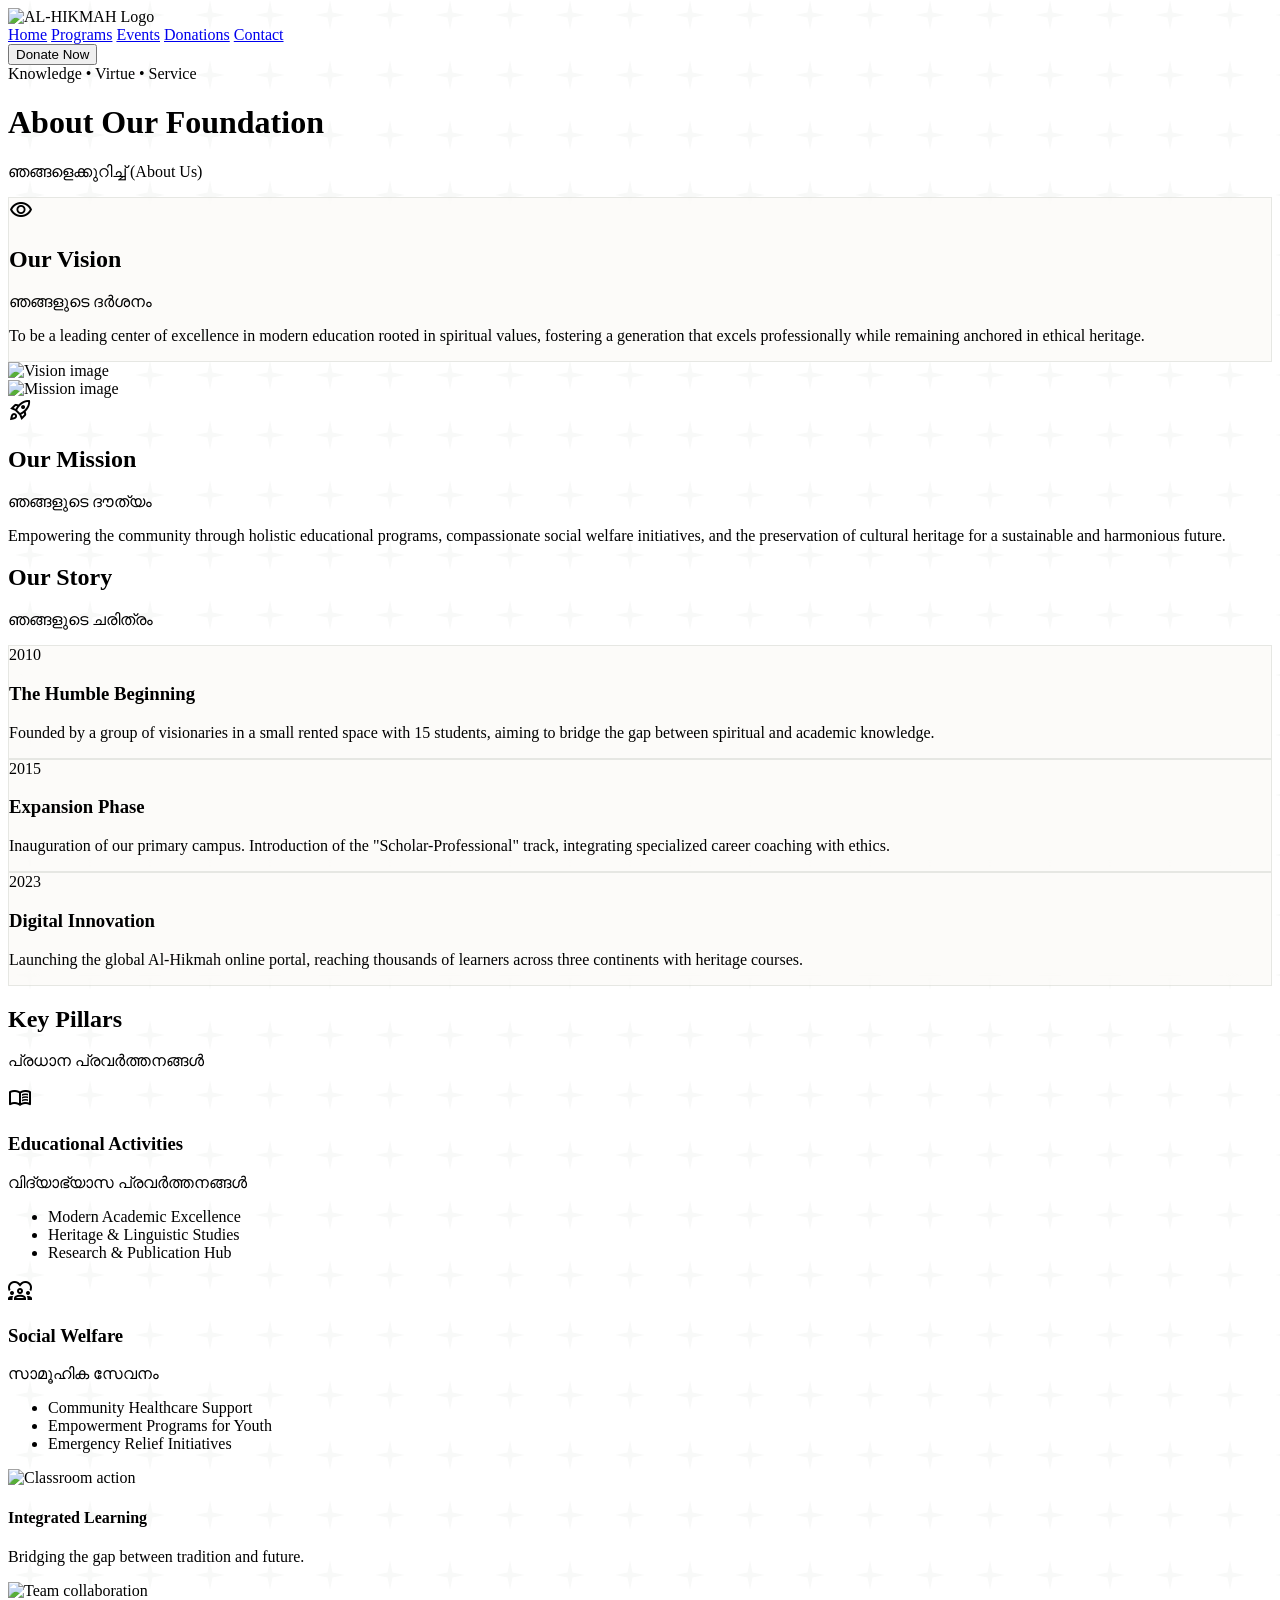
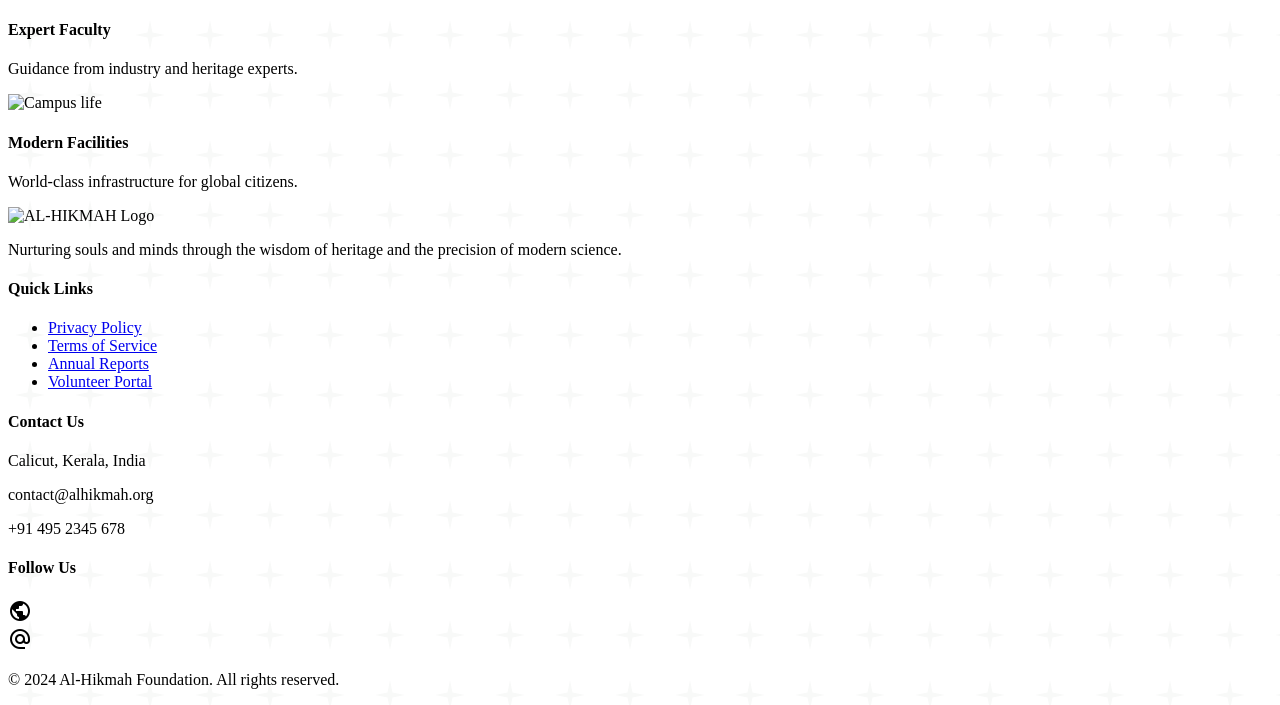
==== about.html @ e67e5463 "initial commit" ====
<!DOCTYPE html>

<html class="light" lang="en"><head>
<meta charset="utf-8"/>
<meta content="width=device-width, initial-scale=1.0" name="viewport"/>
<title>About Us | AL-HIKMAH Foundation</title>
<script src="https://cdn.tailwindcss.com?plugins=forms,container-queries"></script>
<link href="https://fonts.googleapis.com/css2?family=Manrope:wght@400;600;700;800&amp;display=swap" rel="stylesheet"/>
<link href="https://fonts.googleapis.com/css2?family=Material+Symbols+Outlined:wght,FILL@100..700,0..1&amp;display=swap" rel="stylesheet"/>
<style>
        .material-symbols-outlined {
            font-variation-settings: 'FILL' 0, 'wght' 400, 'GRAD' 0, 'opsz' 24;
        }
        .glass-card {
            background: rgba(251, 249, 247, 0.7);
            backdrop-filter: blur(20px);
            border: 0.5px solid rgba(39, 59, 47, 0.1);
        }
        .pattern-bg {
            background-image: url("data:image/svg+xml,%3Csvg width='60' height='60' viewBox='0 0 60 60' xmlns='http://www.w3.org/2000/svg'%3E%3Cpath d='M30 0l2.5 12.5L45 15l-12.5 2.5L30 30l-2.5-12.5L15 15l12.5-2.5z' fill='%23273b2f' fill-opacity='0.03' fill-rule='evenodd'/%3E%3C/svg%3E");
        }
        .timeline-line {
            background: linear-gradient(to bottom, transparent, #273b2f 15%, #273b2f 85%, transparent);
        }
    </style>
<script id="tailwind-config">
        tailwind.config = {
            darkMode: "class",
            theme: {
                extend: {
                    "colors": {
                        "secondary-fixed-dim": "#e9c176",
                        "error": "#ba1a1a",
                        "inverse-surface": "#30312f",
                        "background": "#fbf9f7",
                        "on-primary": "#ffffff",
                        "on-primary-container": "#adc4b4",
                        "on-secondary-fixed-variant": "#5d4201",
                        "outline-variant": "#c2c8c2",
                        "on-surface": "#1b1c1b",
                        "surface-variant": "#e3e2e0",
                        "surface-bright": "#fbf9f7",
                        "tertiary": "#4b3031",
                        "surface-container-highest": "#e3e2e0",
                        "tertiary-fixed-dim": "#e5bdbd",
                        "surface-container-high": "#e9e8e5",
                        "inverse-primary": "#b5ccbb",
                        "on-secondary-fixed": "#261900",
                        "primary-fixed": "#d0e8d7",
                        "on-surface-variant": "#424844",
                        "surface-tint": "#4e6356",
                        "inverse-on-surface": "#f2f0ee",
                        "surface-container-lowest": "#ffffff",
                        "primary-container": "#3d5245",
                        "surface": "#fbf9f7",
                        "on-tertiary-fixed": "#2c1516",
                        "on-secondary": "#ffffff",
                        "on-error-container": "#93000a",
                        "surface-dim": "#dbdad7",
                        "on-tertiary": "#ffffff",
                        "on-tertiary-container": "#deb5b6",
                        "primary-fixed-dim": "#b5ccbb",
                        "on-background": "#1b1c1b",
                        "on-secondary-container": "#785a1a",
                        "on-error": "#ffffff",
                        "surface-container": "#efeeeb",
                        "secondary": "#775a19",
                        "error-container": "#ffdad6",
                        "primary": "#273b2f",
                        "on-primary-fixed": "#0b1f15",
                        "tertiary-container": "#644647",
                        "secondary-container": "#fed488",
                        "secondary-fixed": "#ffdea5",
                        "tertiary-fixed": "#ffdada",
                        "surface-container-low": "#f5f3f1",
                        "on-primary-fixed-variant": "#374b3f",
                        "outline": "#737873",
                        "on-tertiary-fixed-variant": "#5c3f40"
                    },
                    "borderRadius": {
                        "DEFAULT": "0.25rem",
                        "lg": "0.5rem",
                        "xl": "0.75rem",
                        "full": "9999px"
                    },
                    "spacing": {
                        "gutter": "24px",
                        "section-padding": "80px",
                        "unit": "8px",
                        "margin-mobile": "20px",
                        "container-max": "1280px"
                    },
                    "fontFamily": {
                        "body-lg": ["Manrope"],
                        "body-md": ["Manrope"],
                        "headline-lg": ["Manrope"],
                        "headline-md": ["Manrope"],
                        "display-lg": ["Manrope"],
                        "label-md": ["Manrope"],
                        "display-lg-mobile": ["Manrope"]
                    },
                    "fontSize": {
                        "body-lg": ["18px", {"lineHeight": "1.6", "fontWeight": "400"}],
                        "body-md": ["16px", {"lineHeight": "1.6", "fontWeight": "400"}],
                        "headline-lg": ["32px", {"lineHeight": "1.3", "fontWeight": "700"}],
                        "headline-md": ["24px", {"lineHeight": "1.4", "fontWeight": "700"}],
                        "display-lg": ["48px", {"lineHeight": "1.1", "letterSpacing": "-0.02em", "fontWeight": "800"}],
                        "label-md": ["14px", {"lineHeight": "1.2", "letterSpacing": "0.05em", "fontWeight": "600"}],
                        "display-lg-mobile": ["36px", {"lineHeight": "1.2", "fontWeight": "800"}]
                    }
                }
            }
        }
    </script>
</head>
<body class="bg-background text-on-surface font-body-md pattern-bg selection:bg-secondary-fixed-dim selection:text-on-secondary-fixed">
<!-- TopNavBar -->
<nav class="fixed top-0 w-full z-50 bg-surface/70 backdrop-blur-xl border-b border-white/10 shadow-sm transition-all duration-300 ease-in-out">
<div class="flex justify-between items-center px-gutter py-4 max-w-container-max mx-auto">
<img alt="AL-HIKMAH Logo" class="h-12 w-auto object-contain" src="https://lh3.googleusercontent.com/aida-public/[base64]"/>
<div class="hidden md:flex items-center gap-8">
<a class="font-body-md text-body-md text-on-surface hover:text-secondary-fixed-dim transition-colors duration-300" href="#">Home</a>
<a class="font-body-md text-body-md text-secondary-fixed-dim font-bold border-b-2 border-secondary-fixed-dim pb-1" href="#">Programs</a>
<a class="font-body-md text-body-md text-on-surface hover:text-secondary-fixed-dim transition-colors duration-300" href="#">Events</a>
<a class="font-body-md text-body-md text-on-surface hover:text-secondary-fixed-dim transition-colors duration-300" href="#">Donations</a>
<a class="font-body-md text-body-md text-on-surface hover:text-secondary-fixed-dim transition-colors duration-300" href="#">Contact</a>
</div>
<button class="bg-primary text-on-primary px-6 py-2 rounded-full font-label-md text-label-md hover:bg-primary-container transition-all">Donate Now</button>
</div>
</nav>
<!-- Hero Section -->
<header class="pt-32 pb-16 px-gutter max-w-container-max mx-auto text-center">
<span class="inline-block px-4 py-1 rounded-full bg-secondary-container text-on-secondary-container font-label-md text-label-md mb-4 uppercase tracking-widest">Knowledge • Virtue • Service</span>
<h1 class="font-display-lg text-display-lg md:text-display-lg text-primary mb-2">About Our Foundation</h1>
<p class="font-headline-md text-headline-md text-secondary font-medium opacity-80">ഞങ്ങളെക്കുറിച്ച് (About Us)</p>
</header>
<!-- Mission & Vision Bento Grid -->
<section class="py-12 px-gutter max-w-container-max mx-auto">
<div class="grid grid-cols-1 md:grid-cols-12 gap-8">
<div class="md:col-span-7 glass-card rounded-xl p-10 flex flex-col justify-center relative overflow-hidden group transition-all duration-1000 opacity-100 translate-y-0">
<div class="absolute -top-10 -right-10 w-40 h-40 bg-secondary-fixed-dim/20 rounded-full blur-3xl group-hover:bg-secondary-fixed-dim/30 transition-colors"></div>
<div class="relative z-10">
<span class="material-symbols-outlined text-primary text-5xl mb-6">visibility</span>
<h2 class="font-headline-lg text-headline-lg text-primary mb-2">Our Vision</h2>
<p class="font-headline-md text-headline-md text-secondary mb-6 font-medium opacity-70">ഞങ്ങളുടെ ദർശനം</p>
<p class="font-body-lg text-body-lg text-on-surface-variant max-w-xl">To be a leading center of excellence in modern education rooted in spiritual values, fostering a generation that excels professionally while remaining anchored in ethical heritage.</p>
</div>
</div>
<div class="md:col-span-5 relative h-80 md:h-auto rounded-xl overflow-hidden shadow-xl">
<img alt="Vision image" class="w-full h-full object-cover transition-transform duration-700 hover:scale-105 transition-all duration-1000 opacity-100 translate-y-0" data-alt="A serene landscape featuring a modern architectural building with traditional Islamic design elements like arches and geometric windows. The scene is bathed in golden hour sunlight, creating long soft shadows and a warm glow. The atmosphere is peaceful and scholarly, reflecting a high-end educational institution's campus. Soft green vegetation frames the view, maintaining an organic and heritage-rich aesthetic." src="https://lh3.googleusercontent.com/aida-public/[base64]"/>
</div>
<div class="md:col-span-5 relative h-80 md:h-auto rounded-xl overflow-hidden shadow-xl order-last md:order-none">
<img alt="Mission image" class="w-full h-full object-cover transition-transform duration-700 hover:scale-105 transition-all duration-1000 opacity-100 translate-y-0" data-alt="An overhead shot of a modern, bright classroom where diverse students are collaborating around a circular table. The room is filled with natural light, highlighting soft beige walls and sleek wooden furniture. The atmosphere is professional yet warm and accessible. The visual style is crisp and high-key, emphasizing a clean, contemporary learning environment focused on collective progress." src="https://lh3.googleusercontent.com/aida-public/[base64]"/>
</div>
<div class="md:col-span-7 bg-primary rounded-xl p-10 flex flex-col justify-center relative overflow-hidden text-on-primary">
<div class="absolute -bottom-10 -left-10 w-40 h-40 bg-white/5 rounded-full blur-3xl"></div>
<div class="relative z-10">
<span class="material-symbols-outlined text-secondary-fixed-dim text-5xl mb-6">rocket_launch</span>
<h2 class="font-headline-lg text-headline-lg mb-2">Our Mission</h2>
<p class="font-headline-md text-headline-md text-primary-fixed mb-6 font-medium opacity-80">ഞങ്ങളുടെ ദൗത്യം</p>
<p class="font-body-lg text-body-lg text-primary-fixed max-w-xl">Empowering the community through holistic educational programs, compassionate social welfare initiatives, and the preservation of cultural heritage for a sustainable and harmonious future.</p>
</div>
</div>
</div>
</section>
<!-- Our Story Timeline -->
<section class="py-section-padding px-gutter max-w-container-max mx-auto">
<div class="text-center mb-16">
<h2 class="font-headline-lg text-headline-lg text-primary">Our Story</h2>
<p class="font-headline-md text-headline-md text-secondary font-medium opacity-70">ഞങ്ങളുടെ ചരിത്രം</p>
</div>
<div class="relative">
<!-- Vertical Line -->
<div class="hidden md:block absolute left-1/2 transform -translate-x-1/2 h-full w-0.5 timeline-line"></div>
<!-- Timeline Item 1 -->
<div class="relative mb-16 md:mb-24 flex flex-col md:flex-row items-center justify-between">
<div class="md:w-5/12 text-center md:text-right mb-8 md:mb-0">
<div class="glass-card p-8 rounded-xl shadow-sm hover:shadow-md transition-all duration-1000 opacity-100 translate-y-0">
<span class="font-display-lg text-display-lg text-secondary-fixed-dim block mb-2">2010</span>
<h3 class="font-headline-md text-headline-md text-primary mb-2">The Humble Beginning</h3>
<p class="font-body-md text-body-md text-on-surface-variant">Founded by a group of visionaries in a small rented space with 15 students, aiming to bridge the gap between spiritual and academic knowledge.</p>
</div>
</div>
<div class="hidden md:flex absolute left-1/2 transform -translate-x-1/2 w-4 h-4 rounded-full bg-primary ring-4 ring-background z-10"></div>
<div class="md:w-5/12"></div>
</div>
<!-- Timeline Item 2 -->
<div class="relative mb-16 md:mb-24 flex flex-col md:flex-row items-center justify-between">
<div class="md:w-5/12 order-last md:order-none"></div>
<div class="hidden md:flex absolute left-1/2 transform -translate-x-1/2 w-4 h-4 rounded-full bg-primary ring-4 ring-background z-10"></div>
<div class="md:w-5/12 text-center md:text-left mb-8 md:mb-0">
<div class="glass-card p-8 rounded-xl shadow-sm hover:shadow-md transition-all duration-1000 opacity-100 translate-y-0">
<span class="font-display-lg text-display-lg text-secondary-fixed-dim block mb-2">2015</span>
<h3 class="font-headline-md text-headline-md text-primary mb-2">Expansion Phase</h3>
<p class="font-body-md text-body-md text-on-surface-variant">Inauguration of our primary campus. Introduction of the "Scholar-Professional" track, integrating specialized career coaching with ethics.</p>
</div>
</div>
</div>
<!-- Timeline Item 3 -->
<div class="relative flex flex-col md:flex-row items-center justify-between">
<div class="md:w-5/12 text-center md:text-right mb-8 md:mb-0">
<div class="glass-card p-8 rounded-xl shadow-sm hover:shadow-md transition-all duration-1000 opacity-100 translate-y-0">
<span class="font-display-lg text-display-lg text-secondary-fixed-dim block mb-2">2023</span>
<h3 class="font-headline-md text-headline-md text-primary mb-2">Digital Innovation</h3>
<p class="font-body-md text-body-md text-on-surface-variant">Launching the global Al-Hikmah online portal, reaching thousands of learners across three continents with heritage courses.</p>
</div>
</div>
<div class="hidden md:flex absolute left-1/2 transform -translate-x-1/2 w-4 h-4 rounded-full bg-primary ring-4 ring-background z-10"></div>
<div class="md:w-5/12"></div>
</div>
</div>
</section>
<!-- Key Pillars Section -->
<section class="py-section-padding bg-primary-container/10">
<div class="max-w-container-max mx-auto px-gutter">
<div class="text-center mb-16">
<h2 class="font-headline-lg text-headline-lg text-primary">Key Pillars</h2>
<p class="font-headline-md text-headline-md text-secondary font-medium opacity-70">പ്രധാന പ്രവർത്തനങ്ങൾ</p>
</div>
<div class="grid grid-cols-1 md:grid-cols-2 gap-8">
<!-- Educational Activities -->
<div class="bg-white p-10 rounded-2xl border-t-4 border-secondary-fixed-dim shadow-lg hover:-translate-y-1 transition-all duration-300">
<div class="flex items-start gap-6">
<div class="bg-primary-fixed-dim p-4 rounded-xl">
<span class="material-symbols-outlined text-primary text-4xl">menu_book</span>
</div>
<div>
<h3 class="font-headline-md text-headline-md text-primary mb-2">Educational Activities</h3>
<p class="font-headline-md text-headline-md text-secondary mb-4 font-medium opacity-70">വിദ്യാഭ്യാസ പ്രവർത്തനങ്ങൾ</p>
<ul class="space-y-3">
<li class="flex items-center gap-3 font-body-md text-on-surface-variant">
<span class="w-2 h-2 bg-secondary-fixed-dim rounded-full"></span> Modern Academic Excellence
                                </li>
<li class="flex items-center gap-3 font-body-md text-on-surface-variant">
<span class="w-2 h-2 bg-secondary-fixed-dim rounded-full"></span> Heritage &amp; Linguistic Studies
                                </li>
<li class="flex items-center gap-3 font-body-md text-on-surface-variant">
<span class="w-2 h-2 bg-secondary-fixed-dim rounded-full"></span> Research &amp; Publication Hub
                                </li>
</ul>
</div>
</div>
</div>
<!-- Social Welfare -->
<div class="bg-white p-10 rounded-2xl border-t-4 border-secondary shadow-lg hover:-translate-y-1 transition-all duration-300">
<div class="flex items-start gap-6">
<div class="bg-secondary-fixed p-4 rounded-xl">
<span class="material-symbols-outlined text-secondary text-4xl">diversity_1</span>
</div>
<div>
<h3 class="font-headline-md text-headline-md text-primary mb-2">Social Welfare</h3>
<p class="font-headline-md text-headline-md text-secondary mb-4 font-medium opacity-70">സാമൂഹിക സേവനം</p>
<ul class="space-y-3">
<li class="flex items-center gap-3 font-body-md text-on-surface-variant">
<span class="w-2 h-2 bg-secondary rounded-full"></span> Community Healthcare Support
                                </li>
<li class="flex items-center gap-3 font-body-md text-on-surface-variant">
<span class="w-2 h-2 bg-secondary rounded-full"></span> Empowerment Programs for Youth
                                </li>
<li class="flex items-center gap-3 font-body-md text-on-surface-variant">
<span class="w-2 h-2 bg-secondary rounded-full"></span> Emergency Relief Initiatives
                                </li>
</ul>
</div>
</div>
</div>
</div>
</div>
</section>
<!-- Professional Team/Classroom Showcase -->
<section class="py-section-padding px-gutter max-w-container-max mx-auto">
<div class="flex flex-col md:flex-row gap-8 items-stretch h-[600px]">
<div class="flex-1 rounded-2xl overflow-hidden relative group">
<img alt="Classroom action" class="w-full h-full object-cover transition-transform duration-700 group-hover:scale-110 transition-all duration-1000 opacity-100 translate-y-0" data-alt="A focused high-angle photo of professional educators and students in a collaborative meeting. The lighting is bright and airy, with a soft cream-colored background. The atmosphere is one of mutual respect and high-level academic discourse. The colors used in the scene are muted greens and warm beiges, aligning with the heritage brand identity." src="https://lh3.googleusercontent.com/aida-public/[base64]"/>
<div class="absolute inset-0 bg-gradient-to-t from-primary/80 to-transparent flex items-end p-8">
<div class="text-on-primary">
<h4 class="font-headline-md text-headline-md">Integrated Learning</h4>
<p class="font-body-md opacity-80">Bridging the gap between tradition and future.</p>
</div>
</div>
</div>
<div class="flex-1 flex flex-col gap-8">
<div class="flex-1 rounded-2xl overflow-hidden relative group">
<img alt="Team collaboration" class="w-full h-full object-cover transition-transform duration-700 group-hover:scale-110 transition-all duration-1000 opacity-100 translate-y-0" data-alt="A group of smiling, professional men and women from diverse backgrounds standing in a well-lit, modern lobby with subtle Islamic geometric patterns in the background. The lighting is warm and welcoming, capturing a sense of prestigious community leadership. The primary palette includes deep earthy greens and soft whites, reflecting a heritage NGO visual style." src="https://lh3.googleusercontent.com/aida-public/[base64]"/>
<div class="absolute inset-0 bg-gradient-to-t from-primary/80 to-transparent flex items-end p-6">
<div class="text-on-primary">
<h4 class="font-headline-md text-headline-md">Expert Faculty</h4>
<p class="font-body-md opacity-80">Guidance from industry and heritage experts.</p>
</div>
</div>
</div>
<div class="flex-1 rounded-2xl overflow-hidden relative group">
<img alt="Campus life" class="w-full h-full object-cover transition-transform duration-700 group-hover:scale-110 transition-all duration-1000 opacity-100 translate-y-0" data-alt="A wide-angle shot of a bright, modern library with high ceilings and bookshelves that reach the top. Students are sitting at minimalist wooden desks, studying intently. The lighting is a blend of natural skylight and soft interior glow, creating a serene and premium educational atmosphere. The aesthetic is clean and breathable, honoring the institution's heritage mission." src="https://lh3.googleusercontent.com/aida-public/[base64]"/>
<div class="absolute inset-0 bg-gradient-to-t from-primary/80 to-transparent flex items-end p-6">
<div class="text-on-primary">
<h4 class="font-headline-md text-headline-md">Modern Facilities</h4>
<p class="font-body-md opacity-80">World-class infrastructure for global citizens.</p>
</div>
</div>
</div>
</div>
</div>
</section>
<!-- Footer -->
<footer class="w-full bg-primary text-on-primary font-body-md text-body-md mt-12 bg-opacity-5 relative">
<div class="grid grid-cols-1 md:grid-cols-4 gap-gutter px-gutter py-section-padding max-w-container-max mx-auto relative z-10">
<div>
<img alt="AL-HIKMAH Logo" class="h-16 w-auto object-contain mb-4 brightness-0 invert" src="https://lh3.googleusercontent.com/aida-public/[base64]"/>
<p class="text-on-primary/70 mb-4">Nurturing souls and minds through the wisdom of heritage and the precision of modern science.</p>
</div>
<div>
<h4 class="font-headline-md text-headline-md text-secondary-fixed mb-6">Quick Links</h4>
<ul class="space-y-4">
<li class=""><a class="text-on-primary/80 hover:text-secondary-fixed transition-colors" href="#">Privacy Policy</a></li>
<li class=""><a class="text-on-primary/80 hover:text-secondary-fixed transition-colors" href="#">Terms of Service</a></li>
<li class=""><a class="text-on-primary/80 hover:text-secondary-fixed transition-colors" href="#">Annual Reports</a></li>
<li class=""><a class="text-on-primary/80 hover:text-secondary-fixed transition-colors" href="#">Volunteer Portal</a></li>
</ul>
</div>
<div>
<h4 class="font-headline-md text-headline-md text-secondary-fixed mb-6">Contact Us</h4>
<p class="text-on-primary/80 mb-2">Calicut, Kerala, India</p>
<p class="text-on-primary/80 mb-2">contact@alhikmah.org</p>
<p class="text-on-primary/80">+91 495 2345 678</p>
</div>
<div>
<h4 class="font-headline-md text-headline-md text-secondary-fixed mb-6">Follow Us</h4>
<div class="flex gap-4">
<div class="w-10 h-10 rounded-full border border-white/20 flex items-center justify-center hover:bg-white/10 cursor-pointer transition-all">
<span class="material-symbols-outlined">public</span>
</div>
<div class="w-10 h-10 rounded-full border border-white/20 flex items-center justify-center hover:bg-white/10 cursor-pointer transition-all">
<span class="material-symbols-outlined">alternate_email</span>
</div>
</div>
</div>
</div>
<div class="max-w-container-max mx-auto px-gutter py-6 border-t border-white/10 flex justify-center text-on-primary/60">
<p class="">© 2024 Al-Hikmah Foundation. All rights reserved.</p>
</div>
</footer>
<script>
        // Simple scroll effect for Navbar
        window.addEventListener('scroll', () => {
            const nav = document.querySelector('nav');
            if (window.scrollY > 20) {
                nav.classList.add('py-2', 'shadow-md');
                nav.classList.remove('py-4', 'shadow-sm');
            } else {
                nav.classList.remove('py-2', 'shadow-md');
                nav.classList.add('py-4', 'shadow-sm');
            }
        });

        // Intersection Observer for animation triggers
        const observerOptions = {
            threshold: 0.1
        };

        const observer = new IntersectionObserver((entries) => {
            entries.forEach(entry => {
                if (entry.isIntersecting) {
                    entry.target.classList.add('opacity-100', 'translate-y-0');
                    entry.target.classList.remove('opacity-0', 'translate-y-10');
                }
            });
        }, observerOptions);

        document.querySelectorAll('.glass-card, img').forEach(el => {
            el.classList.add('transition-all', 'duration-1000', 'opacity-0', 'translate-y-10');
            observer.observe(el);
        });
    </script>
</body></html>
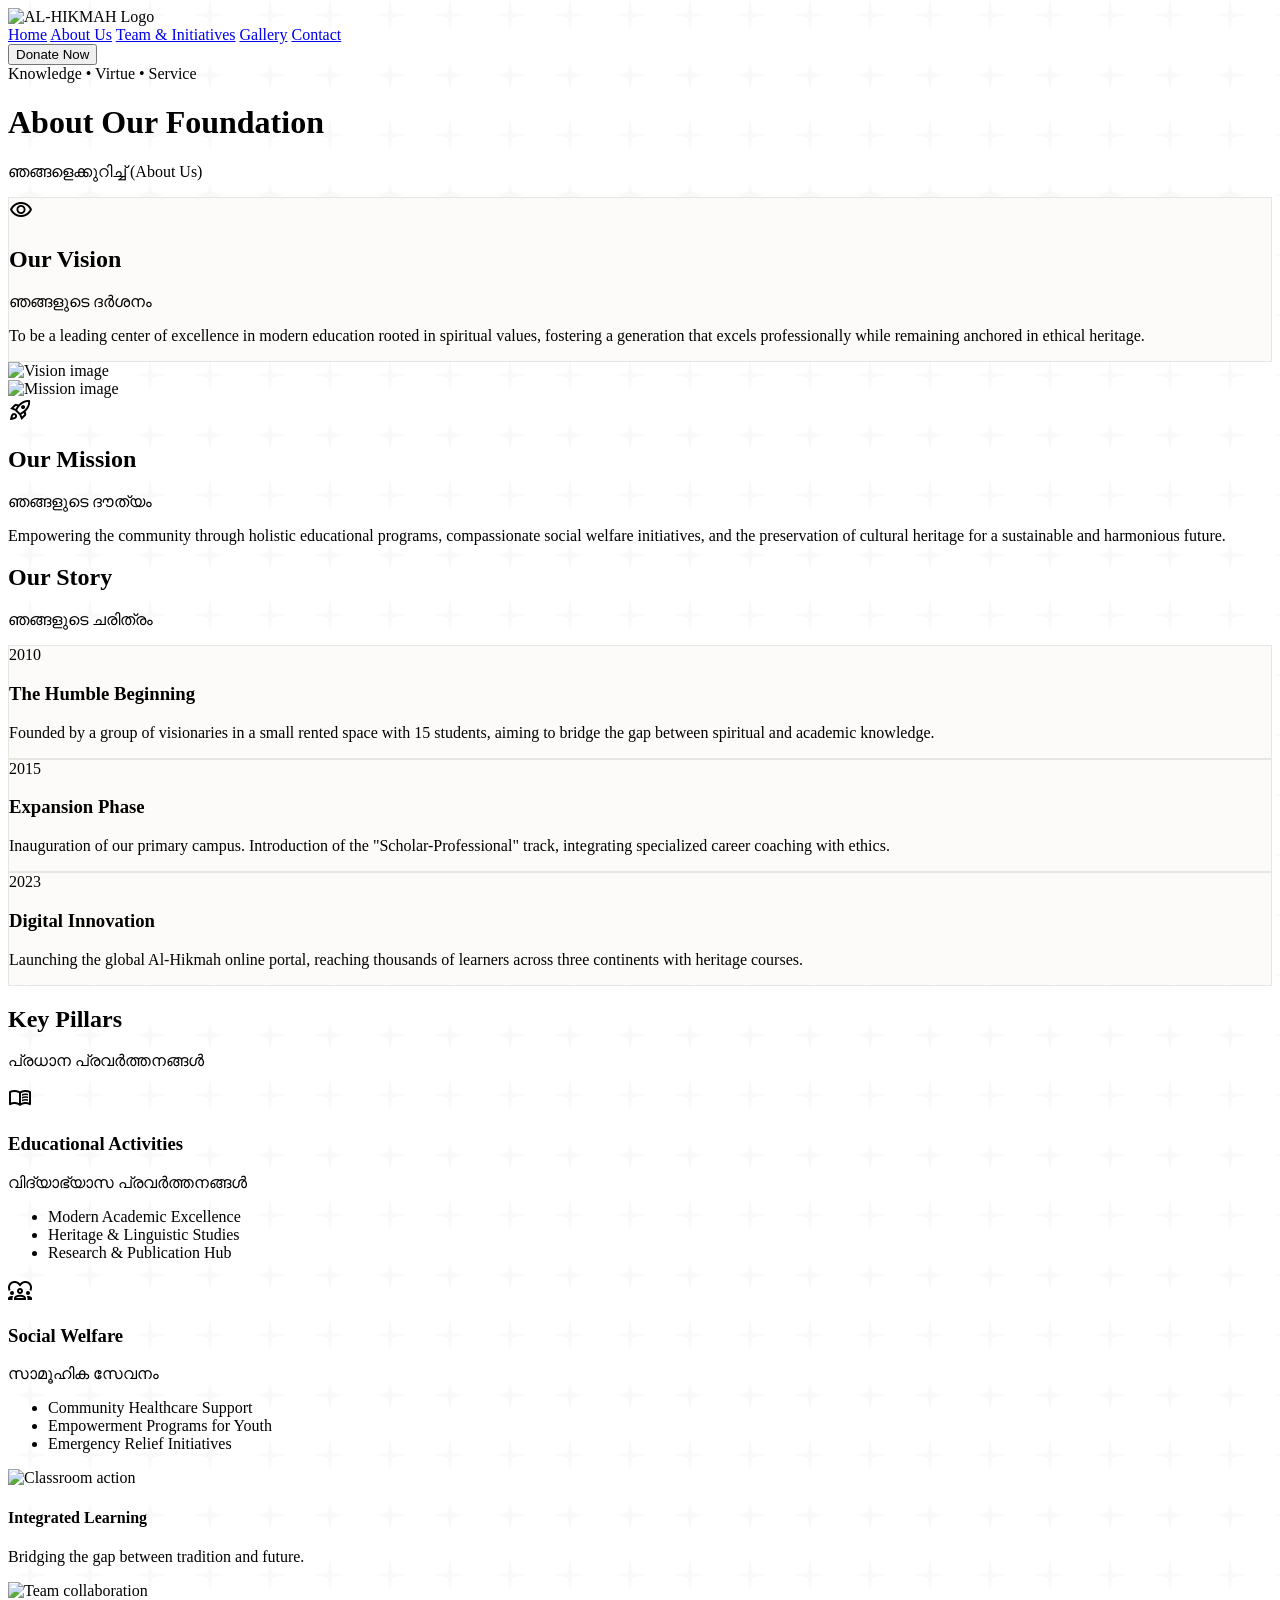
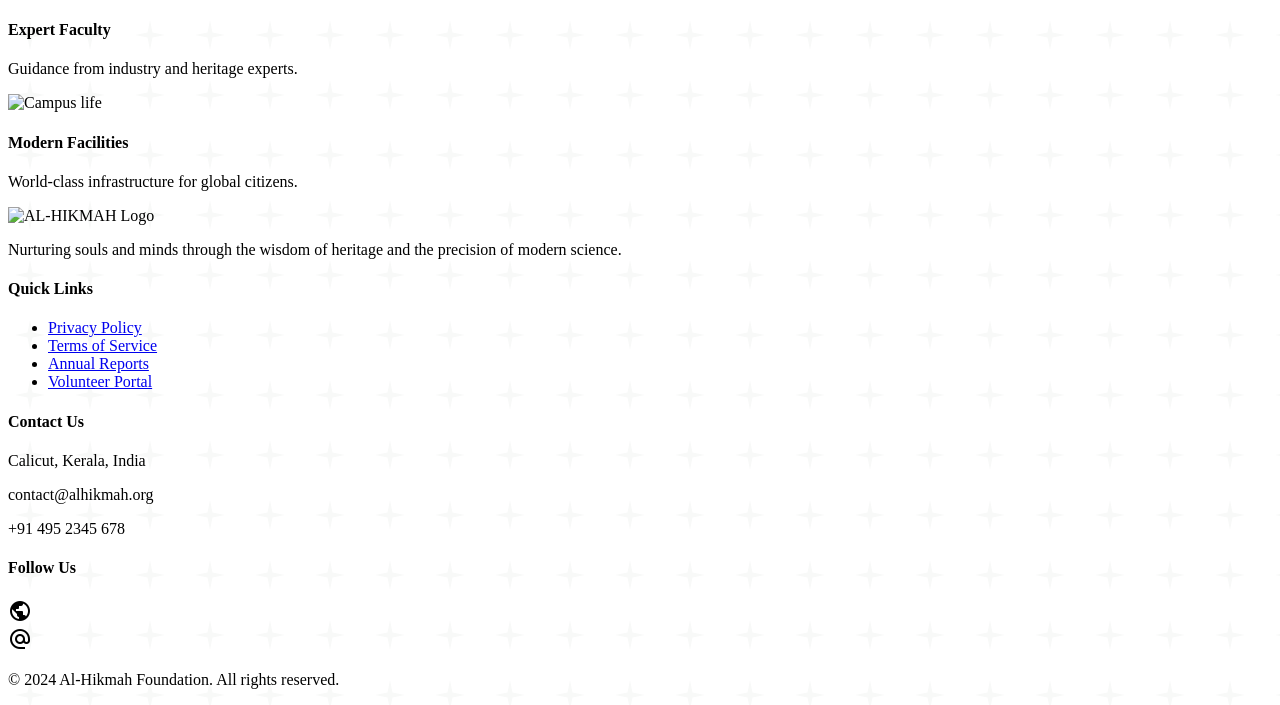
==== commit d18a335b: "navbar updation" ====
--- a/about.html
+++ b/about.html
@@ -1,374 +1,700 @@
-<!DOCTYPE html>
+<!doctype html>
 
-<html class="light" lang="en"><head>
-<meta charset="utf-8"/>
-<meta content="width=device-width, initial-scale=1.0" name="viewport"/>
-<title>About Us | AL-HIKMAH Foundation</title>
-<script src="https://cdn.tailwindcss.com?plugins=forms,container-queries"></script>
-<link href="https://fonts.googleapis.com/css2?family=Manrope:wght@400;600;700;800&amp;display=swap" rel="stylesheet"/>
-<link href="https://fonts.googleapis.com/css2?family=Material+Symbols+Outlined:wght,FILL@100..700,0..1&amp;display=swap" rel="stylesheet"/>
-<style>
-        .material-symbols-outlined {
-            font-variation-settings: 'FILL' 0, 'wght' 400, 'GRAD' 0, 'opsz' 24;
+<html class="light" lang="en">
+  <head>
+    <meta charset="utf-8" />
+    <meta content="width=device-width, initial-scale=1.0" name="viewport" />
+    <title>About Us | AL-HIKMAH Foundation</title>
+    <script src="https://cdn.tailwindcss.com?plugins=forms,container-queries"></script>
+    <link
+      href="https://fonts.googleapis.com/css2?family=Manrope:wght@400;600;700;800&amp;display=swap"
+      rel="stylesheet"
+    />
+    <link
+      href="https://fonts.googleapis.com/css2?family=Material+Symbols+Outlined:wght,FILL@100..700,0..1&amp;display=swap"
+      rel="stylesheet"
+    />
+    <style>
+      .material-symbols-outlined {
+        font-variation-settings:
+          "FILL" 0,
+          "wght" 400,
+          "GRAD" 0,
+          "opsz" 24;
+      }
+      .glass-card {
+        background: rgba(251, 249, 247, 0.7);
+        backdrop-filter: blur(20px);
+        border: 0.5px solid rgba(39, 59, 47, 0.1);
+      }
+      .pattern-bg {
+        background-image: url("data:image/svg+xml,%3Csvg width='60' height='60' viewBox='0 0 60 60' xmlns='http://www.w3.org/2000/svg'%3E%3Cpath d='M30 0l2.5 12.5L45 15l-12.5 2.5L30 30l-2.5-12.5L15 15l12.5-2.5z' fill='%23273b2f' fill-opacity='0.03' fill-rule='evenodd'/%3E%3C/svg%3E");
+      }
+      .timeline-line {
+        background: linear-gradient(
+          to bottom,
+          transparent,
+          #273b2f 15%,
+          #273b2f 85%,
+          transparent
+        );
+      }
+    </style>
+    <script id="tailwind-config">
+      tailwind.config = {
+        darkMode: "class",
+        theme: {
+          extend: {
+            colors: {
+              "secondary-fixed-dim": "#e9c176",
+              error: "#ba1a1a",
+              "inverse-surface": "#30312f",
+              background: "#fbf9f7",
+              "on-primary": "#ffffff",
+              "on-primary-container": "#adc4b4",
+              "on-secondary-fixed-variant": "#5d4201",
+              "outline-variant": "#c2c8c2",
+              "on-surface": "#1b1c1b",
+              "surface-variant": "#e3e2e0",
+              "surface-bright": "#fbf9f7",
+              tertiary: "#4b3031",
+              "surface-container-highest": "#e3e2e0",
+              "tertiary-fixed-dim": "#e5bdbd",
+              "surface-container-high": "#e9e8e5",
+              "inverse-primary": "#b5ccbb",
+              "on-secondary-fixed": "#261900",
+              "primary-fixed": "#d0e8d7",
+              "on-surface-variant": "#424844",
+              "surface-tint": "#4e6356",
+              "inverse-on-surface": "#f2f0ee",
+              "surface-container-lowest": "#ffffff",
+              "primary-container": "#3d5245",
+              surface: "#fbf9f7",
+              "on-tertiary-fixed": "#2c1516",
+              "on-secondary": "#ffffff",
+              "on-error-container": "#93000a",
+              "surface-dim": "#dbdad7",
+              "on-tertiary": "#ffffff",
+              "on-tertiary-container": "#deb5b6",
+              "primary-fixed-dim": "#b5ccbb",
+              "on-background": "#1b1c1b",
+              "on-secondary-container": "#785a1a",
+              "on-error": "#ffffff",
+              "surface-container": "#efeeeb",
+              secondary: "#775a19",
+              "error-container": "#ffdad6",
+              primary: "#273b2f",
+              "on-primary-fixed": "#0b1f15",
+              "tertiary-container": "#644647",
+              "secondary-container": "#fed488",
+              "secondary-fixed": "#ffdea5",
+              "tertiary-fixed": "#ffdada",
+              "surface-container-low": "#f5f3f1",
+              "on-primary-fixed-variant": "#374b3f",
+              outline: "#737873",
+              "on-tertiary-fixed-variant": "#5c3f40",
+            },
+            borderRadius: {
+              DEFAULT: "0.25rem",
+              lg: "0.5rem",
+              xl: "0.75rem",
+              full: "9999px",
+            },
+            spacing: {
+              gutter: "24px",
+              "section-padding": "80px",
+              unit: "8px",
+              "margin-mobile": "20px",
+              "container-max": "1280px",
+            },
+            fontFamily: {
+              "body-lg": ["Manrope"],
+              "body-md": ["Manrope"],
+              "headline-lg": ["Manrope"],
+              "headline-md": ["Manrope"],
+              "display-lg": ["Manrope"],
+              "label-md": ["Manrope"],
+              "display-lg-mobile": ["Manrope"],
+            },
+            fontSize: {
+              "body-lg": ["18px", { lineHeight: "1.6", fontWeight: "400" }],
+              "body-md": ["16px", { lineHeight: "1.6", fontWeight: "400" }],
+              "headline-lg": ["32px", { lineHeight: "1.3", fontWeight: "700" }],
+              "headline-md": ["24px", { lineHeight: "1.4", fontWeight: "700" }],
+              "display-lg": [
+                "48px",
+                {
+                  lineHeight: "1.1",
+                  letterSpacing: "-0.02em",
+                  fontWeight: "800",
+                },
+              ],
+              "label-md": [
+                "14px",
+                {
+                  lineHeight: "1.2",
+                  letterSpacing: "0.05em",
+                  fontWeight: "600",
+                },
+              ],
+              "display-lg-mobile": [
+                "36px",
+                { lineHeight: "1.2", fontWeight: "800" },
+              ],
+            },
+          },
+        },
+      };
+    </script>
+  </head>
+  <body
+    class="bg-background text-on-surface font-body-md pattern-bg selection:bg-secondary-fixed-dim selection:text-on-secondary-fixed"
+  >
+       <!-- Top Navigation Bar -->
+    <nav
+      class="fixed top-0 w-full z-50 bg-surface/70 dark:bg-surface-variant/70 backdrop-blur-xl border-b border-white/10 shadow-sm transition-all duration-300 ease-in-out"
+    >
+      <div
+        class="flex justify-between items-center px-gutter py-4 max-w-container-max mx-auto"
+      >
+        <div
+          class="font-headline-md text-headline-md text-primary dark:text-primary-fixed tracking-tight"
+        >
+          <img
+            alt="AL-HIKMAH Logo"
+            class="h-12 w-auto object-contain"
+            src="https://lh3.googleusercontent.com/aida-public/[base64]"
+          />
+        </div>
+        <div class="hidden md:flex gap-8 items-center">
+          <a
+            class="text-secondary-fixed-dim font-bold border-b-2 border-secondary-fixed-dim pb-1 font-body-md text-body-md"
+            href="index.html"
+            >Home</a
+          >
+          <a
+            class="text-on-surface dark:text-on-surface-variant hover:text-secondary-fixed-dim transition-colors duration-300 font-body-md text-body-md"
+            href="about.html"
+            >About Us</a
+          >
+          <a
+            class="text-on-surface dark:text-on-surface-variant hover:text-secondary-fixed-dim transition-colors duration-300 font-body-md text-body-md"
+            href="team_initiatives.html"
+            >Team & Initiatives</a
+          >
+          <a
+            class="text-on-surface dark:text-on-surface-variant hover:text-secondary-fixed-dim transition-colors duration-300 font-body-md text-body-md"
+            href="gallery.html"
+            >Gallery</a
+          >
+          <a
+            class="text-on-surface dark:text-on-surface-variant hover:text-secondary-fixed-dim transition-colors duration-300 font-body-md text-body-md"
+            href="contact.html"
+            >Contact</a
+          >
+        </div>
+        <button
+          class="bg-primary text-on-primary px-6 py-2.5 rounded-full font-label-md text-label-md hover:scale-105 transition-transform"
+        >
+          Donate Now
+        </button>
+      </div>
+    </nav>
+    <!-- Hero Section -->
+    <header
+      class="pt-32 pb-16 px-gutter max-w-container-max mx-auto text-center"
+    >
+      <span
+        class="inline-block px-4 py-1 rounded-full bg-secondary-container text-on-secondary-container font-label-md text-label-md mb-4 uppercase tracking-widest"
+        >Knowledge • Virtue • Service</span
+      >
+      <h1
+        class="font-display-lg text-display-lg md:text-display-lg text-primary mb-2"
+      >
+        About Our Foundation
+      </h1>
+      <p
+        class="font-headline-md text-headline-md text-secondary font-medium opacity-80"
+      >
+        ഞങ്ങളെക്കുറിച്ച് (About Us)
+      </p>
+    </header>
+    <!-- Mission & Vision Bento Grid -->
+    <section class="py-12 px-gutter max-w-container-max mx-auto">
+      <div class="grid grid-cols-1 md:grid-cols-12 gap-8">
+        <div
+          class="md:col-span-7 glass-card rounded-xl p-10 flex flex-col justify-center relative overflow-hidden group transition-all duration-1000 opacity-100 translate-y-0"
+        >
+          <div
+            class="absolute -top-10 -right-10 w-40 h-40 bg-secondary-fixed-dim/20 rounded-full blur-3xl group-hover:bg-secondary-fixed-dim/30 transition-colors"
+          ></div>
+          <div class="relative z-10">
+            <span class="material-symbols-outlined text-primary text-5xl mb-6"
+              >visibility</span
+            >
+            <h2 class="font-headline-lg text-headline-lg text-primary mb-2">
+              Our Vision
+            </h2>
+            <p
+              class="font-headline-md text-headline-md text-secondary mb-6 font-medium opacity-70"
+            >
+              ഞങ്ങളുടെ ദർശനം
+            </p>
+            <p
+              class="font-body-lg text-body-lg text-on-surface-variant max-w-xl"
+            >
+              To be a leading center of excellence in modern education rooted in
+              spiritual values, fostering a generation that excels
+              professionally while remaining anchored in ethical heritage.
+            </p>
+          </div>
+        </div>
+        <div
+          class="md:col-span-5 relative h-80 md:h-auto rounded-xl overflow-hidden shadow-xl"
+        >
+          <img
+            alt="Vision image"
+            class="w-full h-full object-cover transition-transform duration-700 hover:scale-105 transition-all duration-1000 opacity-100 translate-y-0"
+            data-alt="A serene landscape featuring a modern architectural building with traditional Islamic design elements like arches and geometric windows. The scene is bathed in golden hour sunlight, creating long soft shadows and a warm glow. The atmosphere is peaceful and scholarly, reflecting a high-end educational institution's campus. Soft green vegetation frames the view, maintaining an organic and heritage-rich aesthetic."
+            src="https://lh3.googleusercontent.com/aida-public/[base64]"
+          />
+        </div>
+        <div
+          class="md:col-span-5 relative h-80 md:h-auto rounded-xl overflow-hidden shadow-xl order-last md:order-none"
+        >
+          <img
+            alt="Mission image"
+            class="w-full h-full object-cover transition-transform duration-700 hover:scale-105 transition-all duration-1000 opacity-100 translate-y-0"
+            data-alt="An overhead shot of a modern, bright classroom where diverse students are collaborating around a circular table. The room is filled with natural light, highlighting soft beige walls and sleek wooden furniture. The atmosphere is professional yet warm and accessible. The visual style is crisp and high-key, emphasizing a clean, contemporary learning environment focused on collective progress."
+            src="https://lh3.googleusercontent.com/aida-public/[base64]"
+          />
+        </div>
+        <div
+          class="md:col-span-7 bg-primary rounded-xl p-10 flex flex-col justify-center relative overflow-hidden text-on-primary"
+        >
+          <div
+            class="absolute -bottom-10 -left-10 w-40 h-40 bg-white/5 rounded-full blur-3xl"
+          ></div>
+          <div class="relative z-10">
+            <span
+              class="material-symbols-outlined text-secondary-fixed-dim text-5xl mb-6"
+              >rocket_launch</span
+            >
+            <h2 class="font-headline-lg text-headline-lg mb-2">Our Mission</h2>
+            <p
+              class="font-headline-md text-headline-md text-primary-fixed mb-6 font-medium opacity-80"
+            >
+              ഞങ്ങളുടെ ദൗത്യം
+            </p>
+            <p class="font-body-lg text-body-lg text-primary-fixed max-w-xl">
+              Empowering the community through holistic educational programs,
+              compassionate social welfare initiatives, and the preservation of
+              cultural heritage for a sustainable and harmonious future.
+            </p>
+          </div>
+        </div>
+      </div>
+    </section>
+    <!-- Our Story Timeline -->
+    <section class="py-section-padding px-gutter max-w-container-max mx-auto">
+      <div class="text-center mb-16">
+        <h2 class="font-headline-lg text-headline-lg text-primary">
+          Our Story
+        </h2>
+        <p
+          class="font-headline-md text-headline-md text-secondary font-medium opacity-70"
+        >
+          ഞങ്ങളുടെ ചരിത്രം
+        </p>
+      </div>
+      <div class="relative">
+        <!-- Vertical Line -->
+        <div
+          class="hidden md:block absolute left-1/2 transform -translate-x-1/2 h-full w-0.5 timeline-line"
+        ></div>
+        <!-- Timeline Item 1 -->
+        <div
+          class="relative mb-16 md:mb-24 flex flex-col md:flex-row items-center justify-between"
+        >
+          <div class="md:w-5/12 text-center md:text-right mb-8 md:mb-0">
+            <div
+              class="glass-card p-8 rounded-xl shadow-sm hover:shadow-md transition-all duration-1000 opacity-100 translate-y-0"
+            >
+              <span
+                class="font-display-lg text-display-lg text-secondary-fixed-dim block mb-2"
+                >2010</span
+              >
+              <h3 class="font-headline-md text-headline-md text-primary mb-2">
+                The Humble Beginning
+              </h3>
+              <p class="font-body-md text-body-md text-on-surface-variant">
+                Founded by a group of visionaries in a small rented space with
+                15 students, aiming to bridge the gap between spiritual and
+                academic knowledge.
+              </p>
+            </div>
+          </div>
+          <div
+            class="hidden md:flex absolute left-1/2 transform -translate-x-1/2 w-4 h-4 rounded-full bg-primary ring-4 ring-background z-10"
+          ></div>
+          <div class="md:w-5/12"></div>
+        </div>
+        <!-- Timeline Item 2 -->
+        <div
+          class="relative mb-16 md:mb-24 flex flex-col md:flex-row items-center justify-between"
+        >
+          <div class="md:w-5/12 order-last md:order-none"></div>
+          <div
+            class="hidden md:flex absolute left-1/2 transform -translate-x-1/2 w-4 h-4 rounded-full bg-primary ring-4 ring-background z-10"
+          ></div>
+          <div class="md:w-5/12 text-center md:text-left mb-8 md:mb-0">
+            <div
+              class="glass-card p-8 rounded-xl shadow-sm hover:shadow-md transition-all duration-1000 opacity-100 translate-y-0"
+            >
+              <span
+                class="font-display-lg text-display-lg text-secondary-fixed-dim block mb-2"
+                >2015</span
+              >
+              <h3 class="font-headline-md text-headline-md text-primary mb-2">
+                Expansion Phase
+              </h3>
+              <p class="font-body-md text-body-md text-on-surface-variant">
+                Inauguration of our primary campus. Introduction of the
+                "Scholar-Professional" track, integrating specialized career
+                coaching with ethics.
+              </p>
+            </div>
+          </div>
+        </div>
+        <!-- Timeline Item 3 -->
+        <div
+          class="relative flex flex-col md:flex-row items-center justify-between"
+        >
+          <div class="md:w-5/12 text-center md:text-right mb-8 md:mb-0">
+            <div
+              class="glass-card p-8 rounded-xl shadow-sm hover:shadow-md transition-all duration-1000 opacity-100 translate-y-0"
+            >
+              <span
+                class="font-display-lg text-display-lg text-secondary-fixed-dim block mb-2"
+                >2023</span
+              >
+              <h3 class="font-headline-md text-headline-md text-primary mb-2">
+                Digital Innovation
+              </h3>
+              <p class="font-body-md text-body-md text-on-surface-variant">
+                Launching the global Al-Hikmah online portal, reaching thousands
+                of learners across three continents with heritage courses.
+              </p>
+            </div>
+          </div>
+          <div
+            class="hidden md:flex absolute left-1/2 transform -translate-x-1/2 w-4 h-4 rounded-full bg-primary ring-4 ring-background z-10"
+          ></div>
+          <div class="md:w-5/12"></div>
+        </div>
+      </div>
+    </section>
+    <!-- Key Pillars Section -->
+    <section class="py-section-padding bg-primary-container/10">
+      <div class="max-w-container-max mx-auto px-gutter">
+        <div class="text-center mb-16">
+          <h2 class="font-headline-lg text-headline-lg text-primary">
+            Key Pillars
+          </h2>
+          <p
+            class="font-headline-md text-headline-md text-secondary font-medium opacity-70"
+          >
+            പ്രധാന പ്രവർത്തനങ്ങൾ
+          </p>
+        </div>
+        <div class="grid grid-cols-1 md:grid-cols-2 gap-8">
+          <!-- Educational Activities -->
+          <div
+            class="bg-white p-10 rounded-2xl border-t-4 border-secondary-fixed-dim shadow-lg hover:-translate-y-1 transition-all duration-300"
+          >
+            <div class="flex items-start gap-6">
+              <div class="bg-primary-fixed-dim p-4 rounded-xl">
+                <span class="material-symbols-outlined text-primary text-4xl"
+                  >menu_book</span
+                >
+              </div>
+              <div>
+                <h3 class="font-headline-md text-headline-md text-primary mb-2">
+                  Educational Activities
+                </h3>
+                <p
+                  class="font-headline-md text-headline-md text-secondary mb-4 font-medium opacity-70"
+                >
+                  വിദ്യാഭ്യാസ പ്രവർത്തനങ്ങൾ
+                </p>
+                <ul class="space-y-3">
+                  <li
+                    class="flex items-center gap-3 font-body-md text-on-surface-variant"
+                  >
+                    <span
+                      class="w-2 h-2 bg-secondary-fixed-dim rounded-full"
+                    ></span>
+                    Modern Academic Excellence
+                  </li>
+                  <li
+                    class="flex items-center gap-3 font-body-md text-on-surface-variant"
+                  >
+                    <span
+                      class="w-2 h-2 bg-secondary-fixed-dim rounded-full"
+                    ></span>
+                    Heritage &amp; Linguistic Studies
+                  </li>
+                  <li
+                    class="flex items-center gap-3 font-body-md text-on-surface-variant"
+                  >
+                    <span
+                      class="w-2 h-2 bg-secondary-fixed-dim rounded-full"
+                    ></span>
+                    Research &amp; Publication Hub
+                  </li>
+                </ul>
+              </div>
+            </div>
+          </div>
+          <!-- Social Welfare -->
+          <div
+            class="bg-white p-10 rounded-2xl border-t-4 border-secondary shadow-lg hover:-translate-y-1 transition-all duration-300"
+          >
+            <div class="flex items-start gap-6">
+              <div class="bg-secondary-fixed p-4 rounded-xl">
+                <span class="material-symbols-outlined text-secondary text-4xl"
+                  >diversity_1</span
+                >
+              </div>
+              <div>
+                <h3 class="font-headline-md text-headline-md text-primary mb-2">
+                  Social Welfare
+                </h3>
+                <p
+                  class="font-headline-md text-headline-md text-secondary mb-4 font-medium opacity-70"
+                >
+                  സാമൂഹിക സേവനം
+                </p>
+                <ul class="space-y-3">
+                  <li
+                    class="flex items-center gap-3 font-body-md text-on-surface-variant"
+                  >
+                    <span class="w-2 h-2 bg-secondary rounded-full"></span>
+                    Community Healthcare Support
+                  </li>
+                  <li
+                    class="flex items-center gap-3 font-body-md text-on-surface-variant"
+                  >
+                    <span class="w-2 h-2 bg-secondary rounded-full"></span>
+                    Empowerment Programs for Youth
+                  </li>
+                  <li
+                    class="flex items-center gap-3 font-body-md text-on-surface-variant"
+                  >
+                    <span class="w-2 h-2 bg-secondary rounded-full"></span>
+                    Emergency Relief Initiatives
+                  </li>
+                </ul>
+              </div>
+            </div>
+          </div>
+        </div>
+      </div>
+    </section>
+    <!-- Professional Team/Classroom Showcase -->
+    <section class="py-section-padding px-gutter max-w-container-max mx-auto">
+      <div class="flex flex-col md:flex-row gap-8 items-stretch h-[600px]">
+        <div class="flex-1 rounded-2xl overflow-hidden relative group">
+          <img
+            alt="Classroom action"
+            class="w-full h-full object-cover transition-transform duration-700 group-hover:scale-110 transition-all duration-1000 opacity-100 translate-y-0"
+            data-alt="A focused high-angle photo of professional educators and students in a collaborative meeting. The lighting is bright and airy, with a soft cream-colored background. The atmosphere is one of mutual respect and high-level academic discourse. The colors used in the scene are muted greens and warm beiges, aligning with the heritage brand identity."
+            src="https://lh3.googleusercontent.com/aida-public/[base64]"
+          />
+          <div
+            class="absolute inset-0 bg-gradient-to-t from-primary/80 to-transparent flex items-end p-8"
+          >
+            <div class="text-on-primary">
+              <h4 class="font-headline-md text-headline-md">
+                Integrated Learning
+              </h4>
+              <p class="font-body-md opacity-80">
+                Bridging the gap between tradition and future.
+              </p>
+            </div>
+          </div>
+        </div>
+        <div class="flex-1 flex flex-col gap-8">
+          <div class="flex-1 rounded-2xl overflow-hidden relative group">
+            <img
+              alt="Team collaboration"
+              class="w-full h-full object-cover transition-transform duration-700 group-hover:scale-110 transition-all duration-1000 opacity-100 translate-y-0"
+              data-alt="A group of smiling, professional men and women from diverse backgrounds standing in a well-lit, modern lobby with subtle Islamic geometric patterns in the background. The lighting is warm and welcoming, capturing a sense of prestigious community leadership. The primary palette includes deep earthy greens and soft whites, reflecting a heritage NGO visual style."
+              src="https://lh3.googleusercontent.com/aida-public/[base64]"
+            />
+            <div
+              class="absolute inset-0 bg-gradient-to-t from-primary/80 to-transparent flex items-end p-6"
+            >
+              <div class="text-on-primary">
+                <h4 class="font-headline-md text-headline-md">
+                  Expert Faculty
+                </h4>
+                <p class="font-body-md opacity-80">
+                  Guidance from industry and heritage experts.
+                </p>
+              </div>
+            </div>
+          </div>
+          <div class="flex-1 rounded-2xl overflow-hidden relative group">
+            <img
+              alt="Campus life"
+              class="w-full h-full object-cover transition-transform duration-700 group-hover:scale-110 transition-all duration-1000 opacity-100 translate-y-0"
+              data-alt="A wide-angle shot of a bright, modern library with high ceilings and bookshelves that reach the top. Students are sitting at minimalist wooden desks, studying intently. The lighting is a blend of natural skylight and soft interior glow, creating a serene and premium educational atmosphere. The aesthetic is clean and breathable, honoring the institution's heritage mission."
+              src="https://lh3.googleusercontent.com/aida-public/[base64]"
+            />
+            <div
+              class="absolute inset-0 bg-gradient-to-t from-primary/80 to-transparent flex items-end p-6"
+            >
+              <div class="text-on-primary">
+                <h4 class="font-headline-md text-headline-md">
+                  Modern Facilities
+                </h4>
+                <p class="font-body-md opacity-80">
+                  World-class infrastructure for global citizens.
+                </p>
+              </div>
+            </div>
+          </div>
+        </div>
+      </div>
+    </section>
+    <!-- Footer -->
+    <footer
+      class="w-full bg-primary text-on-primary font-body-md text-body-md mt-12 bg-opacity-5 relative"
+    >
+      <div
+        class="grid grid-cols-1 md:grid-cols-4 gap-gutter px-gutter py-section-padding max-w-container-max mx-auto relative z-10"
+      >
+        <div>
+          <img
+            alt="AL-HIKMAH Logo"
+            class="h-16 w-auto object-contain mb-4 brightness-0 invert"
+            src="https://lh3.googleusercontent.com/aida-public/[base64]"
+          />
+          <p class="text-on-primary/70 mb-4">
+            Nurturing souls and minds through the wisdom of heritage and the
+            precision of modern science.
+          </p>
+        </div>
+        <div>
+          <h4
+            class="font-headline-md text-headline-md text-secondary-fixed mb-6"
+          >
+            Quick Links
+          </h4>
+          <ul class="space-y-4">
+            <li class="">
+              <a
+                class="text-on-primary/80 hover:text-secondary-fixed transition-colors"
+                href="#"
+                >Privacy Policy</a
+              >
+            </li>
+            <li class="">
+              <a
+                class="text-on-primary/80 hover:text-secondary-fixed transition-colors"
+                href="#"
+                >Terms of Service</a
+              >
+            </li>
+            <li class="">
+              <a
+                class="text-on-primary/80 hover:text-secondary-fixed transition-colors"
+                href="#"
+                >Annual Reports</a
+              >
+            </li>
+            <li class="">
+              <a
+                class="text-on-primary/80 hover:text-secondary-fixed transition-colors"
+                href="#"
+                >Volunteer Portal</a
+              >
+            </li>
+          </ul>
+        </div>
+        <div>
+          <h4
+            class="font-headline-md text-headline-md text-secondary-fixed mb-6"
+          >
+            Contact Us
+          </h4>
+          <p class="text-on-primary/80 mb-2">Calicut, Kerala, India</p>
+          <p class="text-on-primary/80 mb-2">contact@alhikmah.org</p>
+          <p class="text-on-primary/80">+91 495 2345 678</p>
+        </div>
+        <div>
+          <h4
+            class="font-headline-md text-headline-md text-secondary-fixed mb-6"
+          >
+            Follow Us
+          </h4>
+          <div class="flex gap-4">
+            <div
+              class="w-10 h-10 rounded-full border border-white/20 flex items-center justify-center hover:bg-white/10 cursor-pointer transition-all"
+            >
+              <span class="material-symbols-outlined">public</span>
+            </div>
+            <div
+              class="w-10 h-10 rounded-full border border-white/20 flex items-center justify-center hover:bg-white/10 cursor-pointer transition-all"
+            >
+              <span class="material-symbols-outlined">alternate_email</span>
+            </div>
+          </div>
+        </div>
+      </div>
+      <div
+        class="max-w-container-max mx-auto px-gutter py-6 border-t border-white/10 flex justify-center text-on-primary/60"
+      >
+        <p class="">© 2024 Al-Hikmah Foundation. All rights reserved.</p>
+      </div>
+    </footer>
+    <script>
+      // Simple scroll effect for Navbar
+      window.addEventListener("scroll", () => {
+        const nav = document.querySelector("nav");
+        if (window.scrollY > 20) {
+          nav.classList.add("py-2", "shadow-md");
+          nav.classList.remove("py-4", "shadow-sm");
+        } else {
+          nav.classList.remove("py-2", "shadow-md");
+          nav.classList.add("py-4", "shadow-sm");
         }
-        .glass-card {
-            background: rgba(251, 249, 247, 0.7);
-            backdrop-filter: blur(20px);
-            border: 0.5px solid rgba(39, 59, 47, 0.1);
-        }
-        .pattern-bg {
-            background-image: url("data:image/svg+xml,%3Csvg width='60' height='60' viewBox='0 0 60 60' xmlns='http://www.w3.org/2000/svg'%3E%3Cpath d='M30 0l2.5 12.5L45 15l-12.5 2.5L30 30l-2.5-12.5L15 15l12.5-2.5z' fill='%23273b2f' fill-opacity='0.03' fill-rule='evenodd'/%3E%3C/svg%3E");
-        }
-        .timeline-line {
-            background: linear-gradient(to bottom, transparent, #273b2f 15%, #273b2f 85%, transparent);
-        }
-    </style>
-<script id="tailwind-config">
-        tailwind.config = {
-            darkMode: "class",
-            theme: {
-                extend: {
-                    "colors": {
-                        "secondary-fixed-dim": "#e9c176",
-                        "error": "#ba1a1a",
-                        "inverse-surface": "#30312f",
-                        "background": "#fbf9f7",
-                        "on-primary": "#ffffff",
-                        "on-primary-container": "#adc4b4",
-                        "on-secondary-fixed-variant": "#5d4201",
-                        "outline-variant": "#c2c8c2",
-                        "on-surface": "#1b1c1b",
-                        "surface-variant": "#e3e2e0",
-                        "surface-bright": "#fbf9f7",
-                        "tertiary": "#4b3031",
-                        "surface-container-highest": "#e3e2e0",
-                        "tertiary-fixed-dim": "#e5bdbd",
-                        "surface-container-high": "#e9e8e5",
-                        "inverse-primary": "#b5ccbb",
-                        "on-secondary-fixed": "#261900",
-                        "primary-fixed": "#d0e8d7",
-                        "on-surface-variant": "#424844",
-                        "surface-tint": "#4e6356",
-                        "inverse-on-surface": "#f2f0ee",
-                        "surface-container-lowest": "#ffffff",
-                        "primary-container": "#3d5245",
-                        "surface": "#fbf9f7",
-                        "on-tertiary-fixed": "#2c1516",
-                        "on-secondary": "#ffffff",
-                        "on-error-container": "#93000a",
-                        "surface-dim": "#dbdad7",
-                        "on-tertiary": "#ffffff",
-                        "on-tertiary-container": "#deb5b6",
-                        "primary-fixed-dim": "#b5ccbb",
-                        "on-background": "#1b1c1b",
-                        "on-secondary-container": "#785a1a",
-                        "on-error": "#ffffff",
-                        "surface-container": "#efeeeb",
-                        "secondary": "#775a19",
-                        "error-container": "#ffdad6",
-                        "primary": "#273b2f",
-                        "on-primary-fixed": "#0b1f15",
-                        "tertiary-container": "#644647",
-                        "secondary-container": "#fed488",
-                        "secondary-fixed": "#ffdea5",
-                        "tertiary-fixed": "#ffdada",
-                        "surface-container-low": "#f5f3f1",
-                        "on-primary-fixed-variant": "#374b3f",
-                        "outline": "#737873",
-                        "on-tertiary-fixed-variant": "#5c3f40"
-                    },
-                    "borderRadius": {
-                        "DEFAULT": "0.25rem",
-                        "lg": "0.5rem",
-                        "xl": "0.75rem",
-                        "full": "9999px"
-                    },
-                    "spacing": {
-                        "gutter": "24px",
-                        "section-padding": "80px",
-                        "unit": "8px",
-                        "margin-mobile": "20px",
-                        "container-max": "1280px"
-                    },
-                    "fontFamily": {
-                        "body-lg": ["Manrope"],
-                        "body-md": ["Manrope"],
-                        "headline-lg": ["Manrope"],
-                        "headline-md": ["Manrope"],
-                        "display-lg": ["Manrope"],
-                        "label-md": ["Manrope"],
-                        "display-lg-mobile": ["Manrope"]
-                    },
-                    "fontSize": {
-                        "body-lg": ["18px", {"lineHeight": "1.6", "fontWeight": "400"}],
-                        "body-md": ["16px", {"lineHeight": "1.6", "fontWeight": "400"}],
-                        "headline-lg": ["32px", {"lineHeight": "1.3", "fontWeight": "700"}],
-                        "headline-md": ["24px", {"lineHeight": "1.4", "fontWeight": "700"}],
-                        "display-lg": ["48px", {"lineHeight": "1.1", "letterSpacing": "-0.02em", "fontWeight": "800"}],
-                        "label-md": ["14px", {"lineHeight": "1.2", "letterSpacing": "0.05em", "fontWeight": "600"}],
-                        "display-lg-mobile": ["36px", {"lineHeight": "1.2", "fontWeight": "800"}]
-                    }
-                }
-            }
-        }
+      });
+
+      // Intersection Observer for animation triggers
+      const observerOptions = {
+        threshold: 0.1,
+      };
+
+      const observer = new IntersectionObserver((entries) => {
+        entries.forEach((entry) => {
+          if (entry.isIntersecting) {
+            entry.target.classList.add("opacity-100", "translate-y-0");
+            entry.target.classList.remove("opacity-0", "translate-y-10");
+          }
+        });
+      }, observerOptions);
+
+      document.querySelectorAll(".glass-card, img").forEach((el) => {
+        el.classList.add(
+          "transition-all",
+          "duration-1000",
+          "opacity-0",
+          "translate-y-10",
+        );
+        observer.observe(el);
+      });
     </script>
-</head>
-<body class="bg-background text-on-surface font-body-md pattern-bg selection:bg-secondary-fixed-dim selection:text-on-secondary-fixed">
-<!-- TopNavBar -->
-<nav class="fixed top-0 w-full z-50 bg-surface/70 backdrop-blur-xl border-b border-white/10 shadow-sm transition-all duration-300 ease-in-out">
-<div class="flex justify-between items-center px-gutter py-4 max-w-container-max mx-auto">
-<img alt="AL-HIKMAH Logo" class="h-12 w-auto object-contain" src="https://lh3.googleusercontent.com/aida-public/[base64]"/>
-<div class="hidden md:flex items-center gap-8">
-<a class="font-body-md text-body-md text-on-surface hover:text-secondary-fixed-dim transition-colors duration-300" href="#">Home</a>
-<a class="font-body-md text-body-md text-secondary-fixed-dim font-bold border-b-2 border-secondary-fixed-dim pb-1" href="#">Programs</a>
-<a class="font-body-md text-body-md text-on-surface hover:text-secondary-fixed-dim transition-colors duration-300" href="#">Events</a>
-<a class="font-body-md text-body-md text-on-surface hover:text-secondary-fixed-dim transition-colors duration-300" href="#">Donations</a>
-<a class="font-body-md text-body-md text-on-surface hover:text-secondary-fixed-dim transition-colors duration-300" href="#">Contact</a>
-</div>
-<button class="bg-primary text-on-primary px-6 py-2 rounded-full font-label-md text-label-md hover:bg-primary-container transition-all">Donate Now</button>
-</div>
-</nav>
-<!-- Hero Section -->
-<header class="pt-32 pb-16 px-gutter max-w-container-max mx-auto text-center">
-<span class="inline-block px-4 py-1 rounded-full bg-secondary-container text-on-secondary-container font-label-md text-label-md mb-4 uppercase tracking-widest">Knowledge • Virtue • Service</span>
-<h1 class="font-display-lg text-display-lg md:text-display-lg text-primary mb-2">About Our Foundation</h1>
-<p class="font-headline-md text-headline-md text-secondary font-medium opacity-80">ഞങ്ങളെക്കുറിച്ച് (About Us)</p>
-</header>
-<!-- Mission & Vision Bento Grid -->
-<section class="py-12 px-gutter max-w-container-max mx-auto">
-<div class="grid grid-cols-1 md:grid-cols-12 gap-8">
-<div class="md:col-span-7 glass-card rounded-xl p-10 flex flex-col justify-center relative overflow-hidden group transition-all duration-1000 opacity-100 translate-y-0">
-<div class="absolute -top-10 -right-10 w-40 h-40 bg-secondary-fixed-dim/20 rounded-full blur-3xl group-hover:bg-secondary-fixed-dim/30 transition-colors"></div>
-<div class="relative z-10">
-<span class="material-symbols-outlined text-primary text-5xl mb-6">visibility</span>
-<h2 class="font-headline-lg text-headline-lg text-primary mb-2">Our Vision</h2>
-<p class="font-headline-md text-headline-md text-secondary mb-6 font-medium opacity-70">ഞങ്ങളുടെ ദർശനം</p>
-<p class="font-body-lg text-body-lg text-on-surface-variant max-w-xl">To be a leading center of excellence in modern education rooted in spiritual values, fostering a generation that excels professionally while remaining anchored in ethical heritage.</p>
-</div>
-</div>
-<div class="md:col-span-5 relative h-80 md:h-auto rounded-xl overflow-hidden shadow-xl">
-<img alt="Vision image" class="w-full h-full object-cover transition-transform duration-700 hover:scale-105 transition-all duration-1000 opacity-100 translate-y-0" data-alt="A serene landscape featuring a modern architectural building with traditional Islamic design elements like arches and geometric windows. The scene is bathed in golden hour sunlight, creating long soft shadows and a warm glow. The atmosphere is peaceful and scholarly, reflecting a high-end educational institution's campus. Soft green vegetation frames the view, maintaining an organic and heritage-rich aesthetic." src="https://lh3.googleusercontent.com/aida-public/[base64]"/>
-</div>
-<div class="md:col-span-5 relative h-80 md:h-auto rounded-xl overflow-hidden shadow-xl order-last md:order-none">
-<img alt="Mission image" class="w-full h-full object-cover transition-transform duration-700 hover:scale-105 transition-all duration-1000 opacity-100 translate-y-0" data-alt="An overhead shot of a modern, bright classroom where diverse students are collaborating around a circular table. The room is filled with natural light, highlighting soft beige walls and sleek wooden furniture. The atmosphere is professional yet warm and accessible. The visual style is crisp and high-key, emphasizing a clean, contemporary learning environment focused on collective progress." src="https://lh3.googleusercontent.com/aida-public/[base64]"/>
-</div>
-<div class="md:col-span-7 bg-primary rounded-xl p-10 flex flex-col justify-center relative overflow-hidden text-on-primary">
-<div class="absolute -bottom-10 -left-10 w-40 h-40 bg-white/5 rounded-full blur-3xl"></div>
-<div class="relative z-10">
-<span class="material-symbols-outlined text-secondary-fixed-dim text-5xl mb-6">rocket_launch</span>
-<h2 class="font-headline-lg text-headline-lg mb-2">Our Mission</h2>
-<p class="font-headline-md text-headline-md text-primary-fixed mb-6 font-medium opacity-80">ഞങ്ങളുടെ ദൗത്യം</p>
-<p class="font-body-lg text-body-lg text-primary-fixed max-w-xl">Empowering the community through holistic educational programs, compassionate social welfare initiatives, and the preservation of cultural heritage for a sustainable and harmonious future.</p>
-</div>
-</div>
-</div>
-</section>
-<!-- Our Story Timeline -->
-<section class="py-section-padding px-gutter max-w-container-max mx-auto">
-<div class="text-center mb-16">
-<h2 class="font-headline-lg text-headline-lg text-primary">Our Story</h2>
-<p class="font-headline-md text-headline-md text-secondary font-medium opacity-70">ഞങ്ങളുടെ ചരിത്രം</p>
-</div>
-<div class="relative">
-<!-- Vertical Line -->
-<div class="hidden md:block absolute left-1/2 transform -translate-x-1/2 h-full w-0.5 timeline-line"></div>
-<!-- Timeline Item 1 -->
-<div class="relative mb-16 md:mb-24 flex flex-col md:flex-row items-center justify-between">
-<div class="md:w-5/12 text-center md:text-right mb-8 md:mb-0">
-<div class="glass-card p-8 rounded-xl shadow-sm hover:shadow-md transition-all duration-1000 opacity-100 translate-y-0">
-<span class="font-display-lg text-display-lg text-secondary-fixed-dim block mb-2">2010</span>
-<h3 class="font-headline-md text-headline-md text-primary mb-2">The Humble Beginning</h3>
-<p class="font-body-md text-body-md text-on-surface-variant">Founded by a group of visionaries in a small rented space with 15 students, aiming to bridge the gap between spiritual and academic knowledge.</p>
-</div>
-</div>
-<div class="hidden md:flex absolute left-1/2 transform -translate-x-1/2 w-4 h-4 rounded-full bg-primary ring-4 ring-background z-10"></div>
-<div class="md:w-5/12"></div>
-</div>
-<!-- Timeline Item 2 -->
-<div class="relative mb-16 md:mb-24 flex flex-col md:flex-row items-center justify-between">
-<div class="md:w-5/12 order-last md:order-none"></div>
-<div class="hidden md:flex absolute left-1/2 transform -translate-x-1/2 w-4 h-4 rounded-full bg-primary ring-4 ring-background z-10"></div>
-<div class="md:w-5/12 text-center md:text-left mb-8 md:mb-0">
-<div class="glass-card p-8 rounded-xl shadow-sm hover:shadow-md transition-all duration-1000 opacity-100 translate-y-0">
-<span class="font-display-lg text-display-lg text-secondary-fixed-dim block mb-2">2015</span>
-<h3 class="font-headline-md text-headline-md text-primary mb-2">Expansion Phase</h3>
-<p class="font-body-md text-body-md text-on-surface-variant">Inauguration of our primary campus. Introduction of the "Scholar-Professional" track, integrating specialized career coaching with ethics.</p>
-</div>
-</div>
-</div>
-<!-- Timeline Item 3 -->
-<div class="relative flex flex-col md:flex-row items-center justify-between">
-<div class="md:w-5/12 text-center md:text-right mb-8 md:mb-0">
-<div class="glass-card p-8 rounded-xl shadow-sm hover:shadow-md transition-all duration-1000 opacity-100 translate-y-0">
-<span class="font-display-lg text-display-lg text-secondary-fixed-dim block mb-2">2023</span>
-<h3 class="font-headline-md text-headline-md text-primary mb-2">Digital Innovation</h3>
-<p class="font-body-md text-body-md text-on-surface-variant">Launching the global Al-Hikmah online portal, reaching thousands of learners across three continents with heritage courses.</p>
-</div>
-</div>
-<div class="hidden md:flex absolute left-1/2 transform -translate-x-1/2 w-4 h-4 rounded-full bg-primary ring-4 ring-background z-10"></div>
-<div class="md:w-5/12"></div>
-</div>
-</div>
-</section>
-<!-- Key Pillars Section -->
-<section class="py-section-padding bg-primary-container/10">
-<div class="max-w-container-max mx-auto px-gutter">
-<div class="text-center mb-16">
-<h2 class="font-headline-lg text-headline-lg text-primary">Key Pillars</h2>
-<p class="font-headline-md text-headline-md text-secondary font-medium opacity-70">പ്രധാന പ്രവർത്തനങ്ങൾ</p>
-</div>
-<div class="grid grid-cols-1 md:grid-cols-2 gap-8">
-<!-- Educational Activities -->
-<div class="bg-white p-10 rounded-2xl border-t-4 border-secondary-fixed-dim shadow-lg hover:-translate-y-1 transition-all duration-300">
-<div class="flex items-start gap-6">
-<div class="bg-primary-fixed-dim p-4 rounded-xl">
-<span class="material-symbols-outlined text-primary text-4xl">menu_book</span>
-</div>
-<div>
-<h3 class="font-headline-md text-headline-md text-primary mb-2">Educational Activities</h3>
-<p class="font-headline-md text-headline-md text-secondary mb-4 font-medium opacity-70">വിദ്യാഭ്യാസ പ്രവർത്തനങ്ങൾ</p>
-<ul class="space-y-3">
-<li class="flex items-center gap-3 font-body-md text-on-surface-variant">
-<span class="w-2 h-2 bg-secondary-fixed-dim rounded-full"></span> Modern Academic Excellence
-                                </li>
-<li class="flex items-center gap-3 font-body-md text-on-surface-variant">
-<span class="w-2 h-2 bg-secondary-fixed-dim rounded-full"></span> Heritage &amp; Linguistic Studies
-                                </li>
-<li class="flex items-center gap-3 font-body-md text-on-surface-variant">
-<span class="w-2 h-2 bg-secondary-fixed-dim rounded-full"></span> Research &amp; Publication Hub
-                                </li>
-</ul>
-</div>
-</div>
-</div>
-<!-- Social Welfare -->
-<div class="bg-white p-10 rounded-2xl border-t-4 border-secondary shadow-lg hover:-translate-y-1 transition-all duration-300">
-<div class="flex items-start gap-6">
-<div class="bg-secondary-fixed p-4 rounded-xl">
-<span class="material-symbols-outlined text-secondary text-4xl">diversity_1</span>
-</div>
-<div>
-<h3 class="font-headline-md text-headline-md text-primary mb-2">Social Welfare</h3>
-<p class="font-headline-md text-headline-md text-secondary mb-4 font-medium opacity-70">സാമൂഹിക സേവനം</p>
-<ul class="space-y-3">
-<li class="flex items-center gap-3 font-body-md text-on-surface-variant">
-<span class="w-2 h-2 bg-secondary rounded-full"></span> Community Healthcare Support
-                                </li>
-<li class="flex items-center gap-3 font-body-md text-on-surface-variant">
-<span class="w-2 h-2 bg-secondary rounded-full"></span> Empowerment Programs for Youth
-                                </li>
-<li class="flex items-center gap-3 font-body-md text-on-surface-variant">
-<span class="w-2 h-2 bg-secondary rounded-full"></span> Emergency Relief Initiatives
-                                </li>
-</ul>
-</div>
-</div>
-</div>
-</div>
-</div>
-</section>
-<!-- Professional Team/Classroom Showcase -->
-<section class="py-section-padding px-gutter max-w-container-max mx-auto">
-<div class="flex flex-col md:flex-row gap-8 items-stretch h-[600px]">
-<div class="flex-1 rounded-2xl overflow-hidden relative group">
-<img alt="Classroom action" class="w-full h-full object-cover transition-transform duration-700 group-hover:scale-110 transition-all duration-1000 opacity-100 translate-y-0" data-alt="A focused high-angle photo of professional educators and students in a collaborative meeting. The lighting is bright and airy, with a soft cream-colored background. The atmosphere is one of mutual respect and high-level academic discourse. The colors used in the scene are muted greens and warm beiges, aligning with the heritage brand identity." src="https://lh3.googleusercontent.com/aida-public/[base64]"/>
-<div class="absolute inset-0 bg-gradient-to-t from-primary/80 to-transparent flex items-end p-8">
-<div class="text-on-primary">
-<h4 class="font-headline-md text-headline-md">Integrated Learning</h4>
-<p class="font-body-md opacity-80">Bridging the gap between tradition and future.</p>
-</div>
-</div>
-</div>
-<div class="flex-1 flex flex-col gap-8">
-<div class="flex-1 rounded-2xl overflow-hidden relative group">
-<img alt="Team collaboration" class="w-full h-full object-cover transition-transform duration-700 group-hover:scale-110 transition-all duration-1000 opacity-100 translate-y-0" data-alt="A group of smiling, professional men and women from diverse backgrounds standing in a well-lit, modern lobby with subtle Islamic geometric patterns in the background. The lighting is warm and welcoming, capturing a sense of prestigious community leadership. The primary palette includes deep earthy greens and soft whites, reflecting a heritage NGO visual style." src="https://lh3.googleusercontent.com/aida-public/[base64]"/>
-<div class="absolute inset-0 bg-gradient-to-t from-primary/80 to-transparent flex items-end p-6">
-<div class="text-on-primary">
-<h4 class="font-headline-md text-headline-md">Expert Faculty</h4>
-<p class="font-body-md opacity-80">Guidance from industry and heritage experts.</p>
-</div>
-</div>
-</div>
-<div class="flex-1 rounded-2xl overflow-hidden relative group">
-<img alt="Campus life" class="w-full h-full object-cover transition-transform duration-700 group-hover:scale-110 transition-all duration-1000 opacity-100 translate-y-0" data-alt="A wide-angle shot of a bright, modern library with high ceilings and bookshelves that reach the top. Students are sitting at minimalist wooden desks, studying intently. The lighting is a blend of natural skylight and soft interior glow, creating a serene and premium educational atmosphere. The aesthetic is clean and breathable, honoring the institution's heritage mission." src="https://lh3.googleusercontent.com/aida-public/[base64]"/>
-<div class="absolute inset-0 bg-gradient-to-t from-primary/80 to-transparent flex items-end p-6">
-<div class="text-on-primary">
-<h4 class="font-headline-md text-headline-md">Modern Facilities</h4>
-<p class="font-body-md opacity-80">World-class infrastructure for global citizens.</p>
-</div>
-</div>
-</div>
-</div>
-</div>
-</section>
-<!-- Footer -->
-<footer class="w-full bg-primary text-on-primary font-body-md text-body-md mt-12 bg-opacity-5 relative">
-<div class="grid grid-cols-1 md:grid-cols-4 gap-gutter px-gutter py-section-padding max-w-container-max mx-auto relative z-10">
-<div>
-<img alt="AL-HIKMAH Logo" class="h-16 w-auto object-contain mb-4 brightness-0 invert" src="https://lh3.googleusercontent.com/aida-public/[base64]"/>
-<p class="text-on-primary/70 mb-4">Nurturing souls and minds through the wisdom of heritage and the precision of modern science.</p>
-</div>
-<div>
-<h4 class="font-headline-md text-headline-md text-secondary-fixed mb-6">Quick Links</h4>
-<ul class="space-y-4">
-<li class=""><a class="text-on-primary/80 hover:text-secondary-fixed transition-colors" href="#">Privacy Policy</a></li>
-<li class=""><a class="text-on-primary/80 hover:text-secondary-fixed transition-colors" href="#">Terms of Service</a></li>
-<li class=""><a class="text-on-primary/80 hover:text-secondary-fixed transition-colors" href="#">Annual Reports</a></li>
-<li class=""><a class="text-on-primary/80 hover:text-secondary-fixed transition-colors" href="#">Volunteer Portal</a></li>
-</ul>
-</div>
-<div>
-<h4 class="font-headline-md text-headline-md text-secondary-fixed mb-6">Contact Us</h4>
-<p class="text-on-primary/80 mb-2">Calicut, Kerala, India</p>
-<p class="text-on-primary/80 mb-2">contact@alhikmah.org</p>
-<p class="text-on-primary/80">+91 495 2345 678</p>
-</div>
-<div>
-<h4 class="font-headline-md text-headline-md text-secondary-fixed mb-6">Follow Us</h4>
-<div class="flex gap-4">
-<div class="w-10 h-10 rounded-full border border-white/20 flex items-center justify-center hover:bg-white/10 cursor-pointer transition-all">
-<span class="material-symbols-outlined">public</span>
-</div>
-<div class="w-10 h-10 rounded-full border border-white/20 flex items-center justify-center hover:bg-white/10 cursor-pointer transition-all">
-<span class="material-symbols-outlined">alternate_email</span>
-</div>
-</div>
-</div>
-</div>
-<div class="max-w-container-max mx-auto px-gutter py-6 border-t border-white/10 flex justify-center text-on-primary/60">
-<p class="">© 2024 Al-Hikmah Foundation. All rights reserved.</p>
-</div>
-</footer>
-<script>
-        // Simple scroll effect for Navbar
-        window.addEventListener('scroll', () => {
-            const nav = document.querySelector('nav');
-            if (window.scrollY > 20) {
-                nav.classList.add('py-2', 'shadow-md');
-                nav.classList.remove('py-4', 'shadow-sm');
-            } else {
-                nav.classList.remove('py-2', 'shadow-md');
-                nav.classList.add('py-4', 'shadow-sm');
-            }
-        });
-
-        // Intersection Observer for animation triggers
-        const observerOptions = {
-            threshold: 0.1
-        };
-
-        const observer = new IntersectionObserver((entries) => {
-            entries.forEach(entry => {
-                if (entry.isIntersecting) {
-                    entry.target.classList.add('opacity-100', 'translate-y-0');
-                    entry.target.classList.remove('opacity-0', 'translate-y-10');
-                }
-            });
-        }, observerOptions);
-
-        document.querySelectorAll('.glass-card, img').forEach(el => {
-            el.classList.add('transition-all', 'duration-1000', 'opacity-0', 'translate-y-10');
-            observer.observe(el);
-        });
-    </script>
-</body></html>+  </body>
+</html>
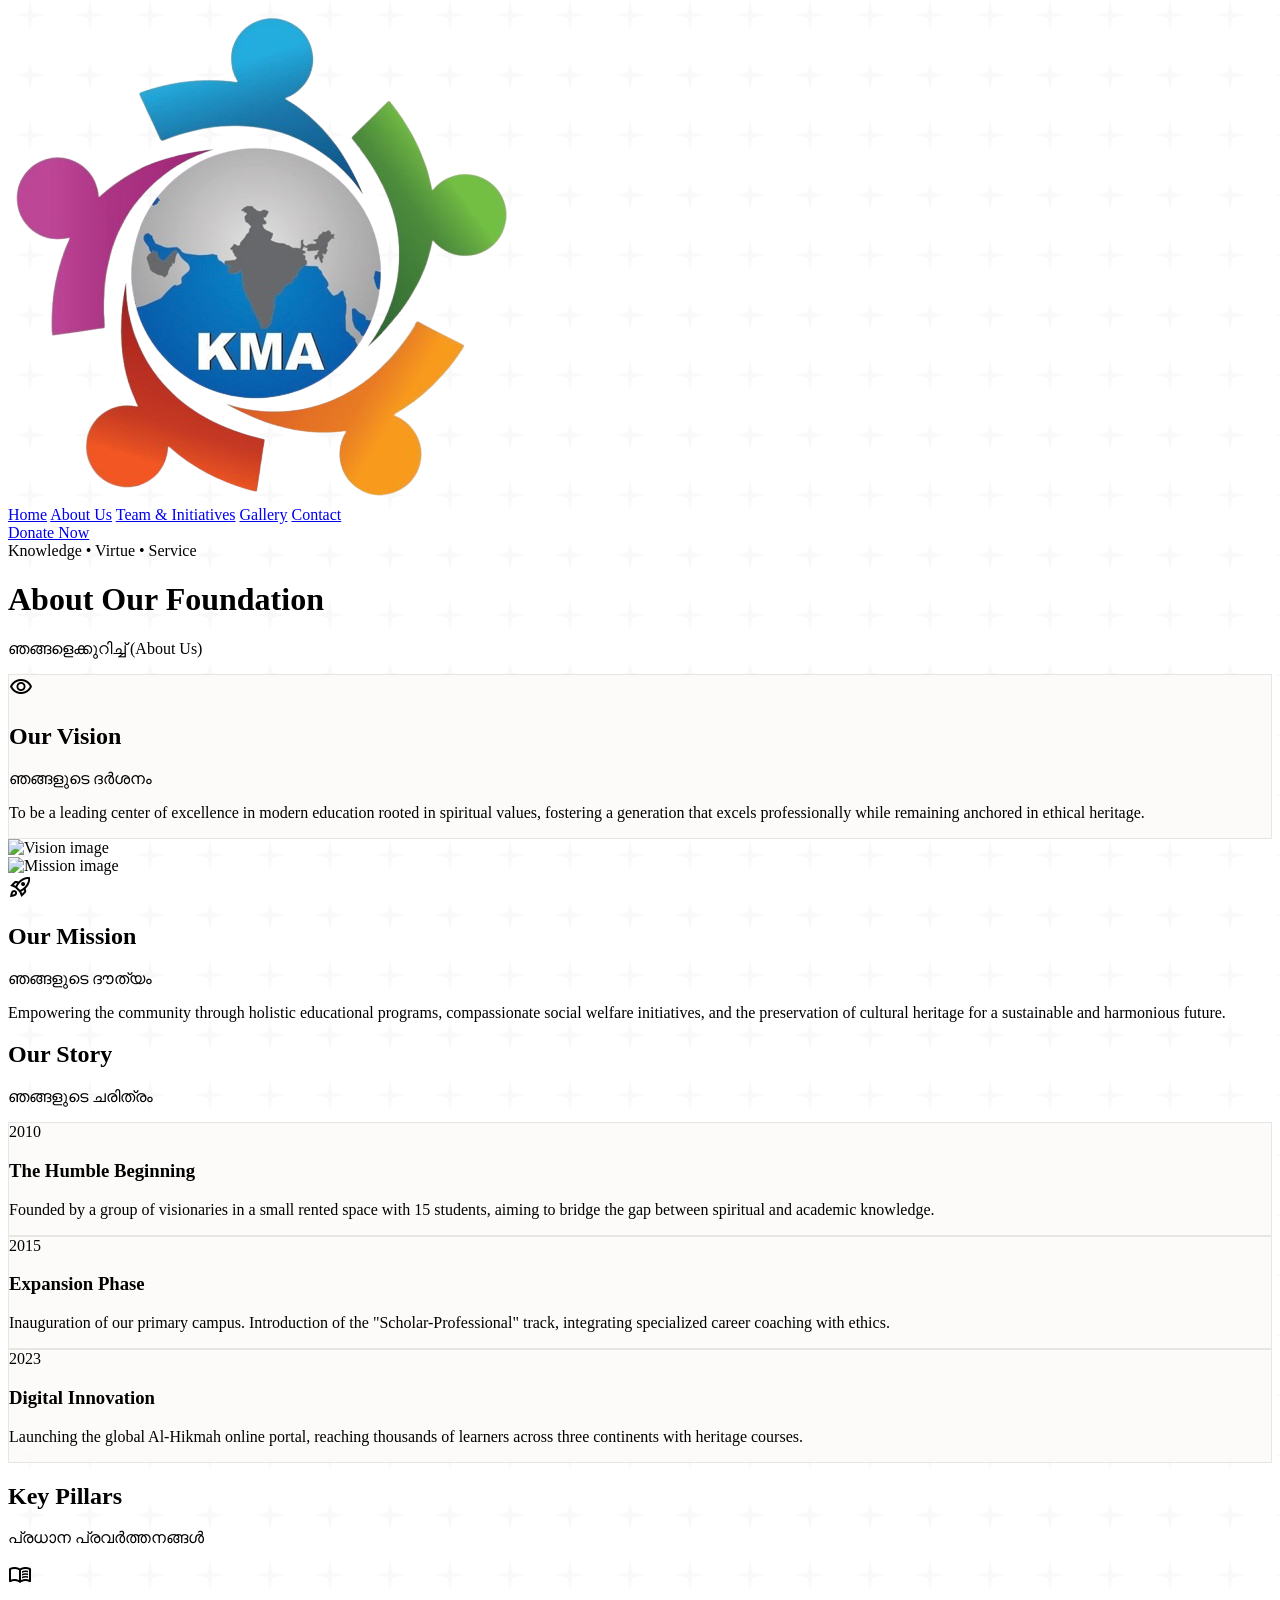
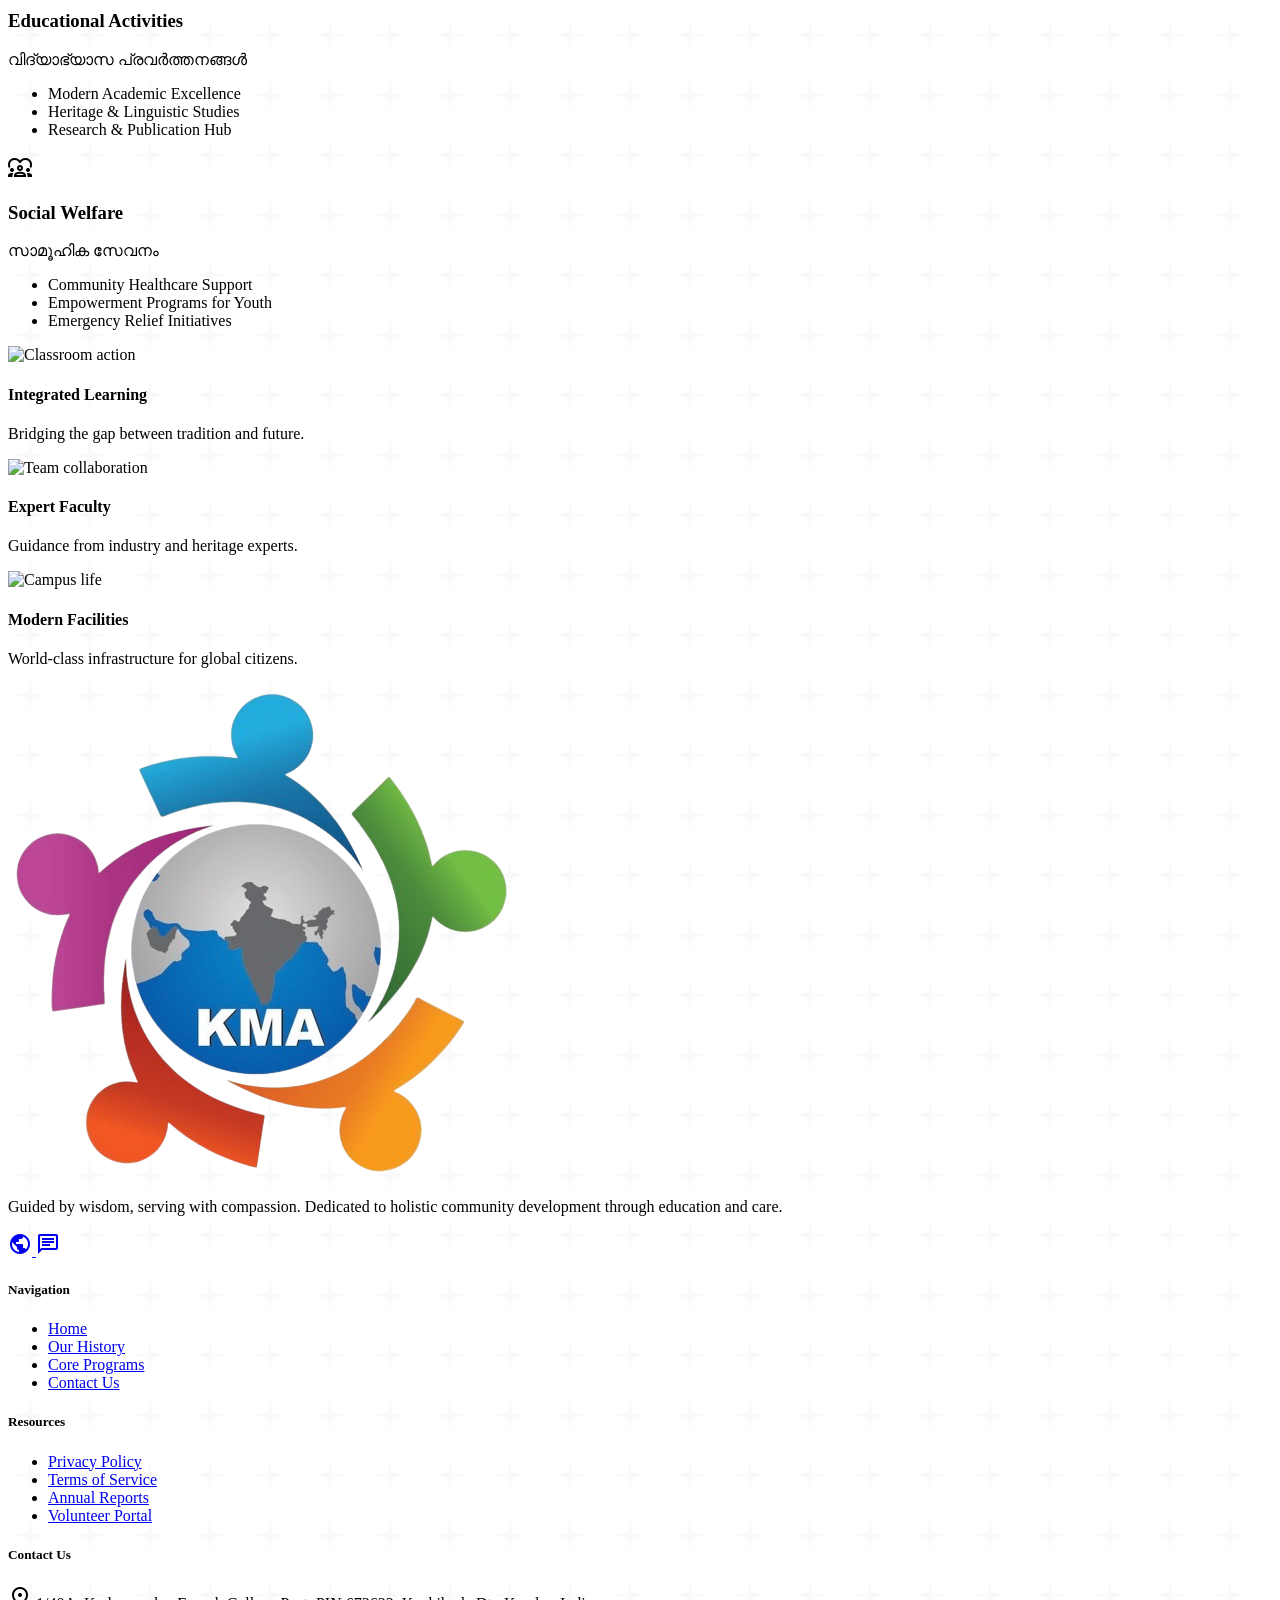
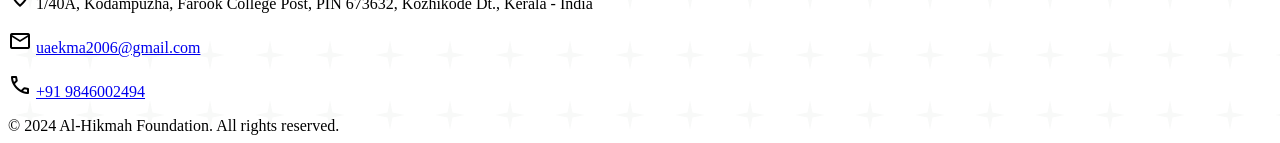
==== commit f120d769: "Updated all pages and setup contact form" ====
--- a/about.html
+++ b/about.html
@@ -150,56 +150,7 @@
   <body
     class="bg-background text-on-surface font-body-md pattern-bg selection:bg-secondary-fixed-dim selection:text-on-secondary-fixed"
   >
-       <!-- Top Navigation Bar -->
-    <nav
-      class="fixed top-0 w-full z-50 bg-surface/70 dark:bg-surface-variant/70 backdrop-blur-xl border-b border-white/10 shadow-sm transition-all duration-300 ease-in-out"
-    >
-      <div
-        class="flex justify-between items-center px-gutter py-4 max-w-container-max mx-auto"
-      >
-        <div
-          class="font-headline-md text-headline-md text-primary dark:text-primary-fixed tracking-tight"
-        >
-          <img
-            alt="AL-HIKMAH Logo"
-            class="h-12 w-auto object-contain"
-            src="https://lh3.googleusercontent.com/aida-public/[base64]"
-          />
-        </div>
-        <div class="hidden md:flex gap-8 items-center">
-          <a
-            class="text-secondary-fixed-dim font-bold border-b-2 border-secondary-fixed-dim pb-1 font-body-md text-body-md"
-            href="index.html"
-            >Home</a
-          >
-          <a
-            class="text-on-surface dark:text-on-surface-variant hover:text-secondary-fixed-dim transition-colors duration-300 font-body-md text-body-md"
-            href="about.html"
-            >About Us</a
-          >
-          <a
-            class="text-on-surface dark:text-on-surface-variant hover:text-secondary-fixed-dim transition-colors duration-300 font-body-md text-body-md"
-            href="team_initiatives.html"
-            >Team & Initiatives</a
-          >
-          <a
-            class="text-on-surface dark:text-on-surface-variant hover:text-secondary-fixed-dim transition-colors duration-300 font-body-md text-body-md"
-            href="gallery.html"
-            >Gallery</a
-          >
-          <a
-            class="text-on-surface dark:text-on-surface-variant hover:text-secondary-fixed-dim transition-colors duration-300 font-body-md text-body-md"
-            href="contact.html"
-            >Contact</a
-          >
-        </div>
-        <button
-          class="bg-primary text-on-primary px-6 py-2.5 rounded-full font-label-md text-label-md hover:scale-105 transition-transform"
-        >
-          Donate Now
-        </button>
-      </div>
-    </nav>
+    <div id="site-header"></div>
     <!-- Hero Section -->
     <header
       class="pt-32 pb-16 px-gutter max-w-container-max mx-auto text-center"
@@ -568,101 +519,12 @@
         </div>
       </div>
     </section>
-    <!-- Footer -->
-    <footer
-      class="w-full bg-primary text-on-primary font-body-md text-body-md mt-12 bg-opacity-5 relative"
-    >
-      <div
-        class="grid grid-cols-1 md:grid-cols-4 gap-gutter px-gutter py-section-padding max-w-container-max mx-auto relative z-10"
-      >
-        <div>
-          <img
-            alt="AL-HIKMAH Logo"
-            class="h-16 w-auto object-contain mb-4 brightness-0 invert"
-            src="https://lh3.googleusercontent.com/aida-public/[base64]"
-          />
-          <p class="text-on-primary/70 mb-4">
-            Nurturing souls and minds through the wisdom of heritage and the
-            precision of modern science.
-          </p>
-        </div>
-        <div>
-          <h4
-            class="font-headline-md text-headline-md text-secondary-fixed mb-6"
-          >
-            Quick Links
-          </h4>
-          <ul class="space-y-4">
-            <li class="">
-              <a
-                class="text-on-primary/80 hover:text-secondary-fixed transition-colors"
-                href="#"
-                >Privacy Policy</a
-              >
-            </li>
-            <li class="">
-              <a
-                class="text-on-primary/80 hover:text-secondary-fixed transition-colors"
-                href="#"
-                >Terms of Service</a
-              >
-            </li>
-            <li class="">
-              <a
-                class="text-on-primary/80 hover:text-secondary-fixed transition-colors"
-                href="#"
-                >Annual Reports</a
-              >
-            </li>
-            <li class="">
-              <a
-                class="text-on-primary/80 hover:text-secondary-fixed transition-colors"
-                href="#"
-                >Volunteer Portal</a
-              >
-            </li>
-          </ul>
-        </div>
-        <div>
-          <h4
-            class="font-headline-md text-headline-md text-secondary-fixed mb-6"
-          >
-            Contact Us
-          </h4>
-          <p class="text-on-primary/80 mb-2">Calicut, Kerala, India</p>
-          <p class="text-on-primary/80 mb-2">contact@alhikmah.org</p>
-          <p class="text-on-primary/80">+91 495 2345 678</p>
-        </div>
-        <div>
-          <h4
-            class="font-headline-md text-headline-md text-secondary-fixed mb-6"
-          >
-            Follow Us
-          </h4>
-          <div class="flex gap-4">
-            <div
-              class="w-10 h-10 rounded-full border border-white/20 flex items-center justify-center hover:bg-white/10 cursor-pointer transition-all"
-            >
-              <span class="material-symbols-outlined">public</span>
-            </div>
-            <div
-              class="w-10 h-10 rounded-full border border-white/20 flex items-center justify-center hover:bg-white/10 cursor-pointer transition-all"
-            >
-              <span class="material-symbols-outlined">alternate_email</span>
-            </div>
-          </div>
-        </div>
-      </div>
-      <div
-        class="max-w-container-max mx-auto px-gutter py-6 border-t border-white/10 flex justify-center text-on-primary/60"
-      >
-        <p class="">© 2024 Al-Hikmah Foundation. All rights reserved.</p>
-      </div>
-    </footer>
+    <div id="site-footer"></div>
     <script>
       // Simple scroll effect for Navbar
       window.addEventListener("scroll", () => {
         const nav = document.querySelector("nav");
+        if (!nav) return;
         if (window.scrollY > 20) {
           nav.classList.add("py-2", "shadow-md");
           nav.classList.remove("py-4", "shadow-sm");
@@ -696,5 +558,6 @@
         observer.observe(el);
       });
     </script>
+    <script src="assets/js/script.js"></script>
   </body>
 </html>
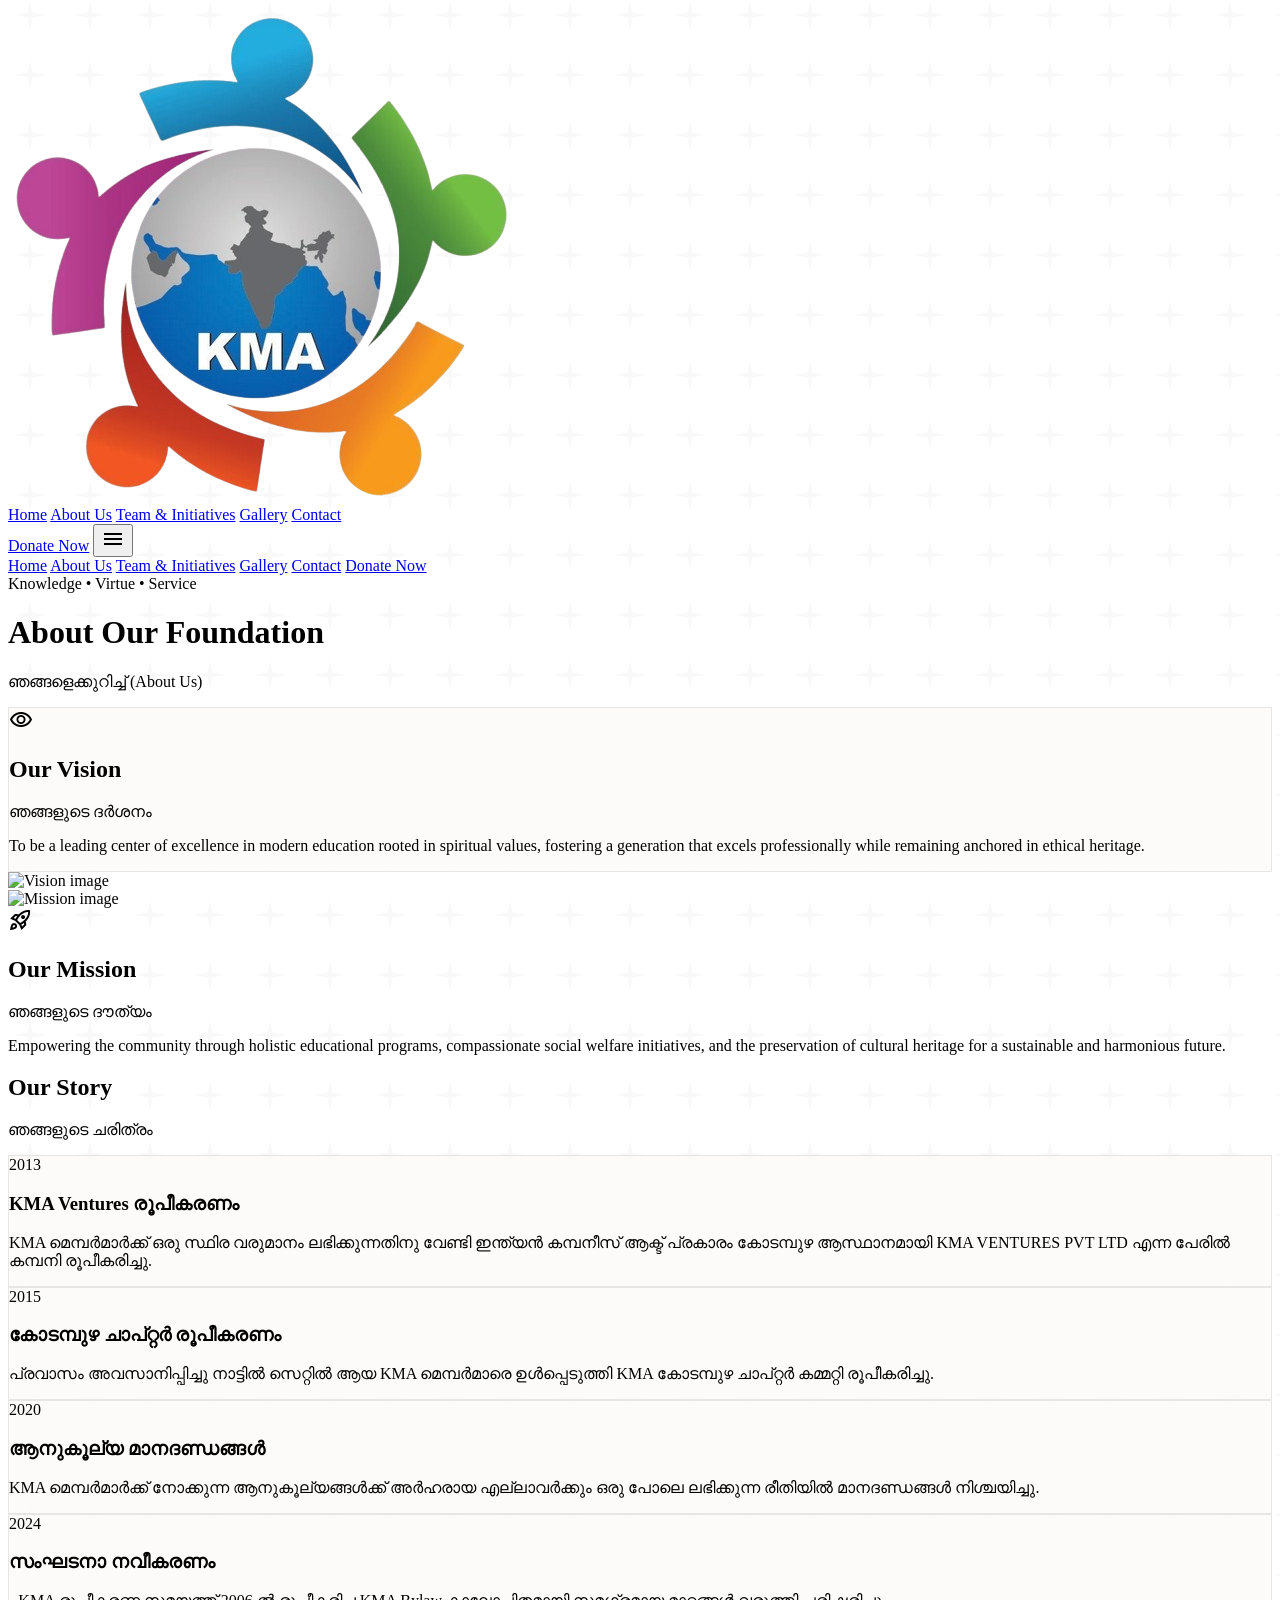
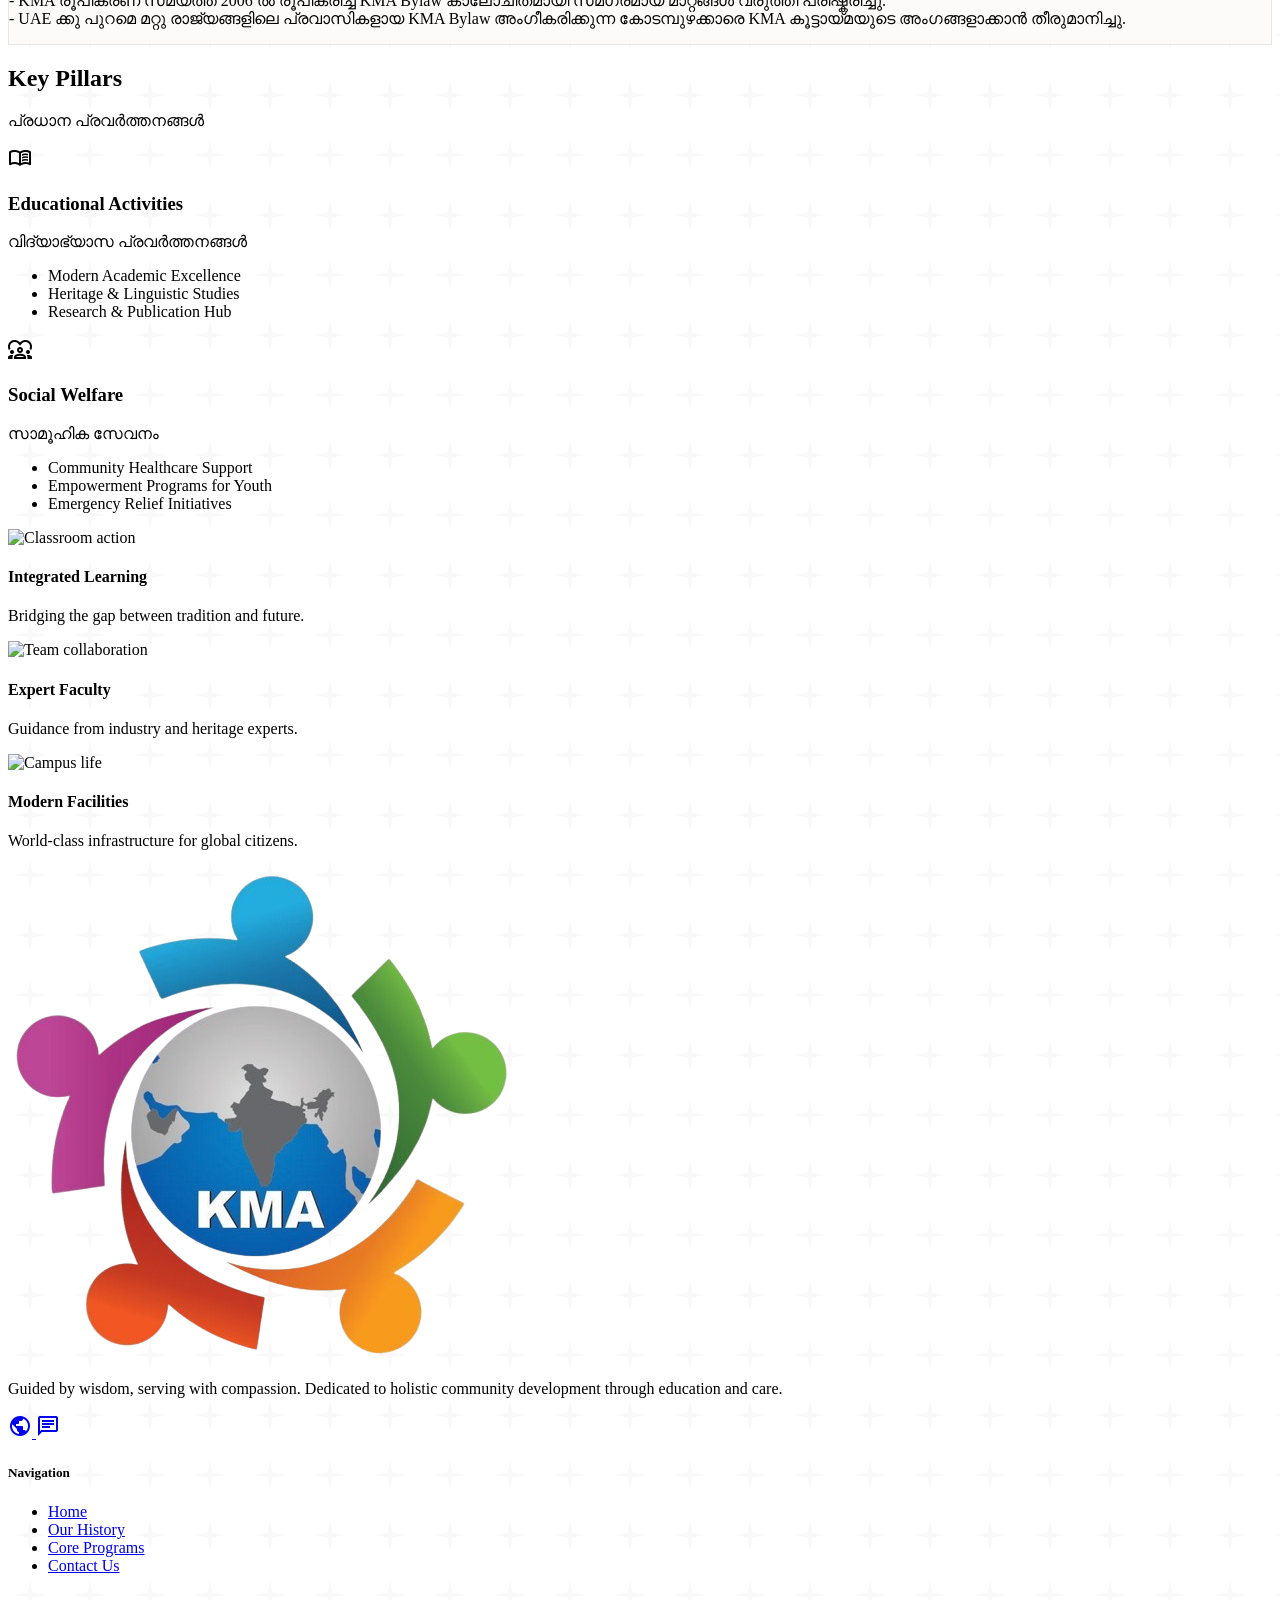
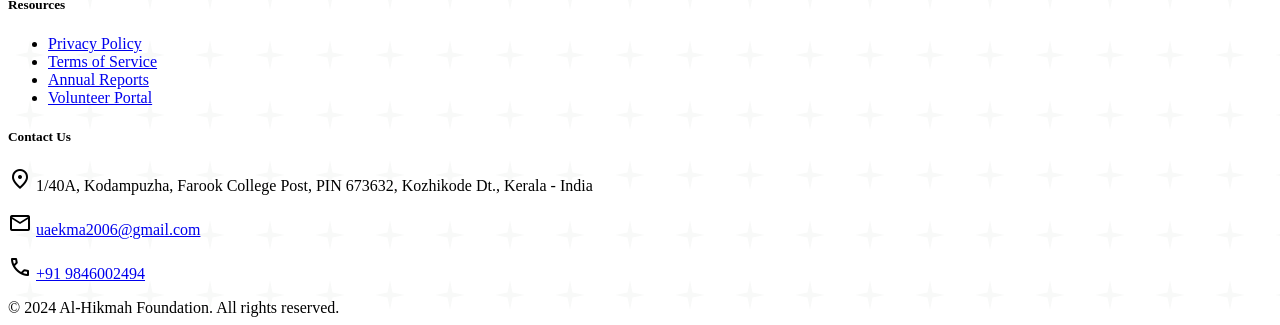
==== commit 0a93ac66: "Responsive website add about page content" ====
--- a/about.html
+++ b/about.html
@@ -153,7 +153,7 @@
     <div id="site-header"></div>
     <!-- Hero Section -->
     <header
-      class="pt-32 pb-16 px-gutter max-w-container-max mx-auto text-center"
+      class="pt-40 pb-16 px-gutter max-w-container-max mx-auto text-center"
     >
       <span
         class="inline-block px-4 py-1 rounded-full bg-secondary-container text-on-secondary-container font-label-md text-label-md mb-4 uppercase tracking-widest"
@@ -273,15 +273,15 @@
             >
               <span
                 class="font-display-lg text-display-lg text-secondary-fixed-dim block mb-2"
-                >2010</span
+                >2013</span
               >
               <h3 class="font-headline-md text-headline-md text-primary mb-2">
-                The Humble Beginning
+                KMA Ventures രൂപീകരണം
               </h3>
               <p class="font-body-md text-body-md text-on-surface-variant">
-                Founded by a group of visionaries in a small rented space with
-                15 students, aiming to bridge the gap between spiritual and
-                academic knowledge.
+                KMA മെമ്പർമാർക്ക് ഒരു സ്ഥിര വരുമാനം ലഭിക്കുന്നതിനു വേണ്ടി
+                ഇന്ത്യൻ കമ്പനീസ് ആക്ട് പ്രകാരം കോടമ്പുഴ ആസ്ഥാനമായി KMA VENTURES
+                PVT LTD എന്ന പേരിൽ കമ്പനി രൂപീകരിച്ചു.
               </p>
             </div>
           </div>
@@ -307,12 +307,11 @@
                 >2015</span
               >
               <h3 class="font-headline-md text-headline-md text-primary mb-2">
-                Expansion Phase
+                കോടമ്പുഴ ചാപ്റ്റർ രൂപീകരണം
               </h3>
               <p class="font-body-md text-body-md text-on-surface-variant">
-                Inauguration of our primary campus. Introduction of the
-                "Scholar-Professional" track, integrating specialized career
-                coaching with ethics.
+                പ്രവാസം അവസാനിപ്പിച്ചു നാട്ടിൽ സെറ്റിൽ ആയ KMA മെമ്പർമാരെ
+                ഉൾപ്പെടുത്തി KMA കോടമ്പുഴ ചാപ്റ്റർ കമ്മറ്റി രൂപീകരിച്ചു.
               </p>
             </div>
           </div>
@@ -327,14 +326,14 @@
             >
               <span
                 class="font-display-lg text-display-lg text-secondary-fixed-dim block mb-2"
-                >2023</span
+                >2020</span
               >
               <h3 class="font-headline-md text-headline-md text-primary mb-2">
-                Digital Innovation
+                ആനുകൂല്യ മാനദണ്ഡങ്ങൾ
               </h3>
               <p class="font-body-md text-body-md text-on-surface-variant">
-                Launching the global Al-Hikmah online portal, reaching thousands
-                of learners across three continents with heritage courses.
+                KMA മെമ്പർമാർക്ക് നോക്കുന്ന ആനുകൂല്യങ്ങൾക്ക് അർഹരായ എല്ലാവർക്കും
+                ഒരു പോലെ ലഭിക്കുന്ന രീതിയിൽ മാനദണ്ഡങ്ങൾ നിശ്ചയിച്ചു.
               </p>
             </div>
           </div>
@@ -342,6 +341,34 @@
             class="hidden md:flex absolute left-1/2 transform -translate-x-1/2 w-4 h-4 rounded-full bg-primary ring-4 ring-background z-10"
           ></div>
           <div class="md:w-5/12"></div>
+        </div>
+        <!-- Timeline Item 4 -->
+        <div
+          class="relative mb-16 md:mb-24 flex flex-col md:flex-row items-center justify-between"
+        >
+          <div class="md:w-5/12 order-last md:order-none"></div>
+          <div
+            class="hidden md:flex absolute left-1/2 transform -translate-x-1/2 w-4 h-4 rounded-full bg-primary ring-4 ring-background z-10"
+          ></div>
+          <div class="md:w-5/12 text-center md:text-left mb-8 md:mb-0">
+            <div
+              class="glass-card p-8 rounded-xl shadow-sm hover:shadow-md transition-all duration-1000 opacity-100 translate-y-0"
+            >
+              <span
+                class="font-display-lg text-display-lg text-secondary-fixed-dim block mb-2"
+                >2024</span
+              >
+              <h3 class="font-headline-md text-headline-md text-primary mb-2">
+                സംഘടനാ നവീകരണം
+              </h3>
+              <p class="font-body-md text-body-md text-on-surface-variant">
+                - KMA രൂപീകരണ സമയത്ത് 2006 ൽ രൂപീകരിച്ച KMA Bylaw കാലോചിതമായി
+                സമഗ്രമായ മാറ്റങ്ങൾ വരുത്തി പരിഷ്കരിച്ചു.<br> - UAE ക്കു പുറമെ മറ്റു
+                രാജ്യങ്ങളിലെ പ്രവാസികളായ KMA Bylaw അംഗീകരിക്കുന്ന കോടമ്പുഴക്കാരെ
+                KMA കൂട്ടായ്മയുടെ അംഗങ്ങളാക്കാൻ തീരുമാനിച്ചു.
+              </p>
+            </div>
+          </div>
         </div>
       </div>
     </section>
@@ -453,9 +480,15 @@
       </div>
     </section>
     <!-- Professional Team/Classroom Showcase -->
-    <section class="py-section-padding px-gutter max-w-container-max mx-auto">
-      <div class="flex flex-col md:flex-row gap-8 items-stretch h-[600px]">
-        <div class="flex-1 rounded-2xl overflow-hidden relative group">
+    <section
+      class="py-12 md:py-section-padding px-gutter max-w-container-max mx-auto"
+    >
+      <div
+        class="flex flex-col md:flex-row gap-7 md:gap-8 items-stretch h-auto md:h-[600px]"
+      >
+        <div
+          class="h-[260px] sm:h-[340px] md:h-auto md:flex-1 rounded-2xl overflow-hidden relative group"
+        >
           <img
             alt="Classroom action"
             class="w-full h-full object-cover transition-transform duration-700 group-hover:scale-110 transition-all duration-1000 opacity-100 translate-y-0"
@@ -463,20 +496,24 @@
             src="https://lh3.googleusercontent.com/aida-public/[base64]"
           />
           <div
-            class="absolute inset-0 bg-gradient-to-t from-primary/80 to-transparent flex items-end p-8"
+            class="absolute inset-0 bg-gradient-to-t from-primary/90 via-primary/35 to-transparent flex items-end p-5 sm:p-6 md:p-8"
           >
             <div class="text-on-primary">
-              <h4 class="font-headline-md text-headline-md">
+              <h4
+                class="font-headline-md text-[22px] md:text-headline-md leading-tight"
+              >
                 Integrated Learning
               </h4>
-              <p class="font-body-md opacity-80">
+              <p class="font-body-md text-sm sm:text-body-md opacity-85 mt-1">
                 Bridging the gap between tradition and future.
               </p>
             </div>
           </div>
         </div>
-        <div class="flex-1 flex flex-col gap-8">
-          <div class="flex-1 rounded-2xl overflow-hidden relative group">
+        <div class="md:flex-1 flex flex-col gap-7 md:gap-8">
+          <div
+            class="h-[260px] sm:h-[340px] md:h-auto md:flex-1 rounded-2xl overflow-hidden relative group"
+          >
             <img
               alt="Team collaboration"
               class="w-full h-full object-cover transition-transform duration-700 group-hover:scale-110 transition-all duration-1000 opacity-100 translate-y-0"
@@ -484,19 +521,23 @@
               src="https://lh3.googleusercontent.com/aida-public/[base64]"
             />
             <div
-              class="absolute inset-0 bg-gradient-to-t from-primary/80 to-transparent flex items-end p-6"
+              class="absolute inset-0 bg-gradient-to-t from-primary/90 via-primary/35 to-transparent flex items-end p-5 sm:p-6"
             >
               <div class="text-on-primary">
-                <h4 class="font-headline-md text-headline-md">
+                <h4
+                  class="font-headline-md text-[22px] md:text-headline-md leading-tight"
+                >
                   Expert Faculty
                 </h4>
-                <p class="font-body-md opacity-80">
+                <p class="font-body-md text-sm sm:text-body-md opacity-85 mt-1">
                   Guidance from industry and heritage experts.
                 </p>
               </div>
             </div>
           </div>
-          <div class="flex-1 rounded-2xl overflow-hidden relative group">
+          <div
+            class="h-[300px] sm:h-[360px] md:h-auto md:flex-1 rounded-2xl overflow-hidden relative group"
+          >
             <img
               alt="Campus life"
               class="w-full h-full object-cover transition-transform duration-700 group-hover:scale-110 transition-all duration-1000 opacity-100 translate-y-0"
@@ -504,13 +545,15 @@
               src="https://lh3.googleusercontent.com/aida-public/[base64]"
             />
             <div
-              class="absolute inset-0 bg-gradient-to-t from-primary/80 to-transparent flex items-end p-6"
+              class="absolute inset-0 bg-gradient-to-t from-primary/90 via-primary/35 to-transparent flex items-end p-5 sm:p-6"
             >
               <div class="text-on-primary">
-                <h4 class="font-headline-md text-headline-md">
+                <h4
+                  class="font-headline-md text-[22px] md:text-headline-md leading-tight"
+                >
                   Modern Facilities
                 </h4>
-                <p class="font-body-md opacity-80">
+                <p class="font-body-md text-sm sm:text-body-md opacity-85 mt-1">
                   World-class infrastructure for global citizens.
                 </p>
               </div>
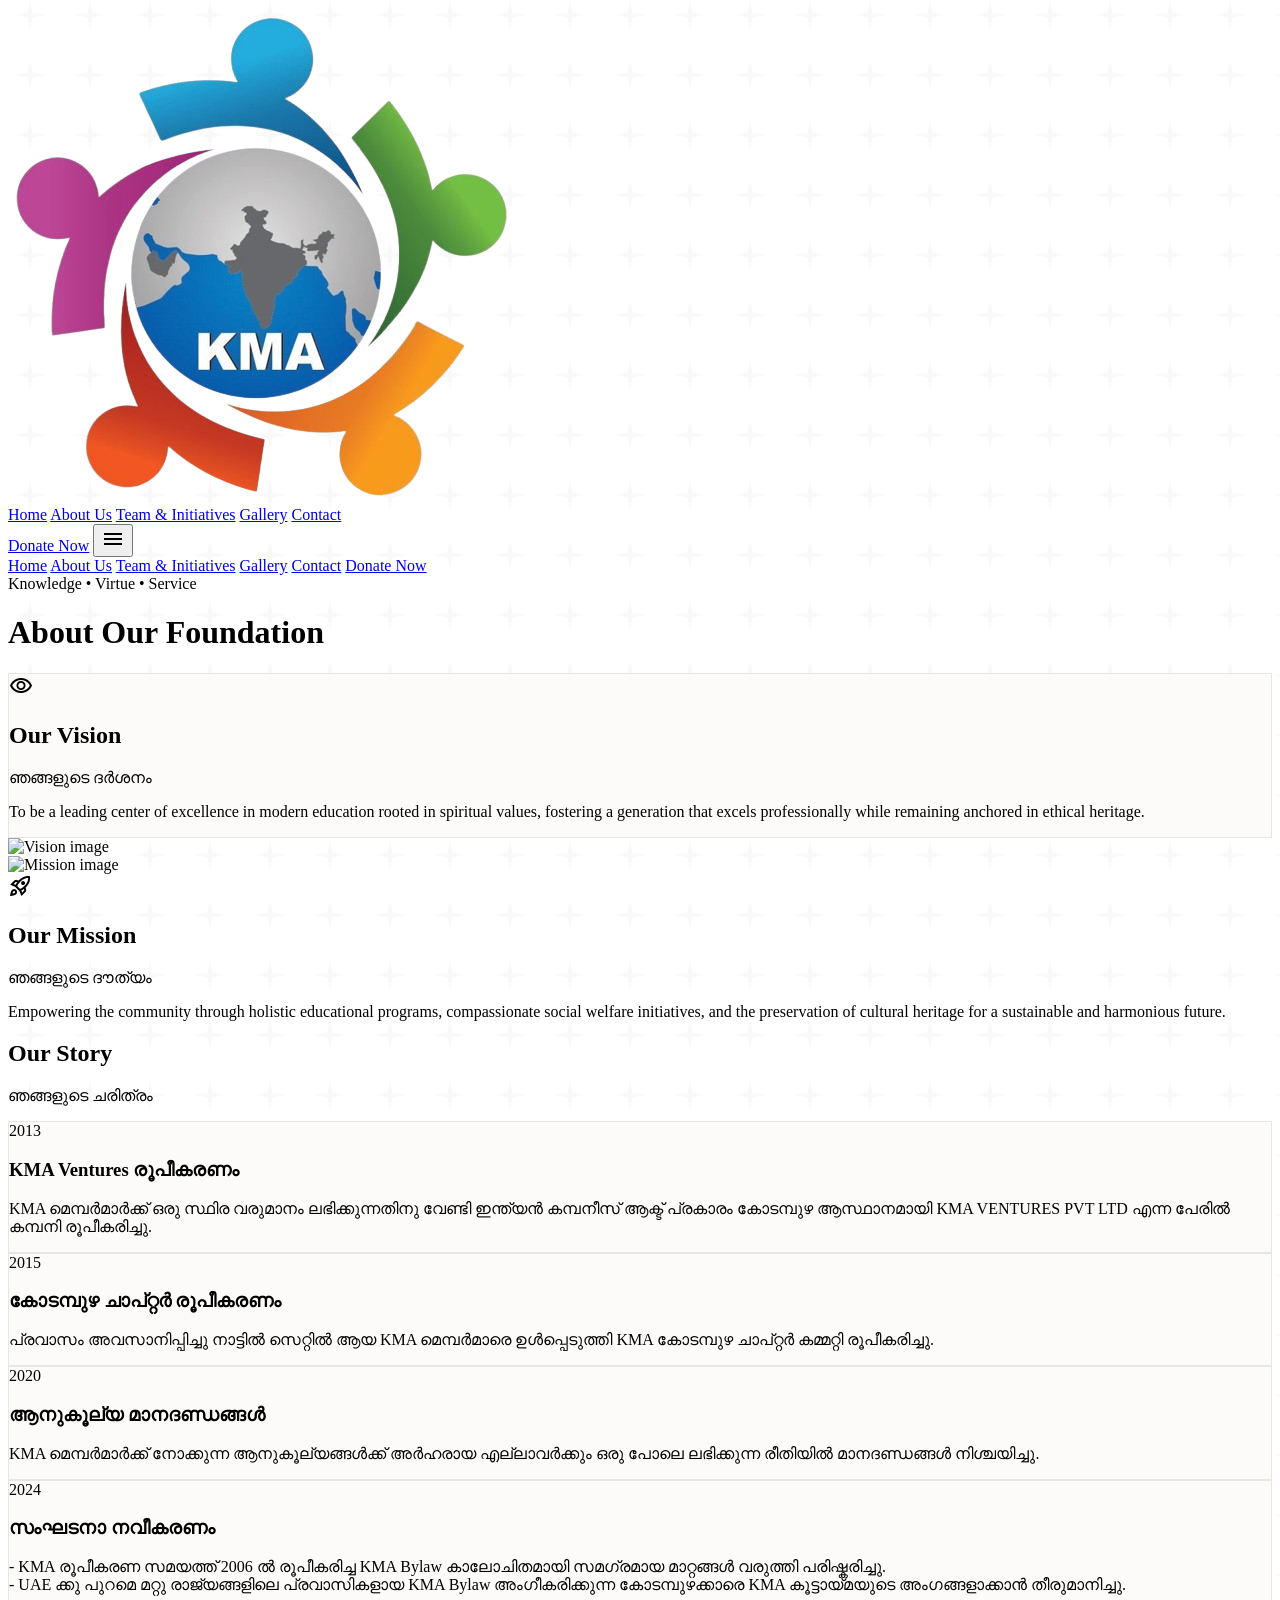
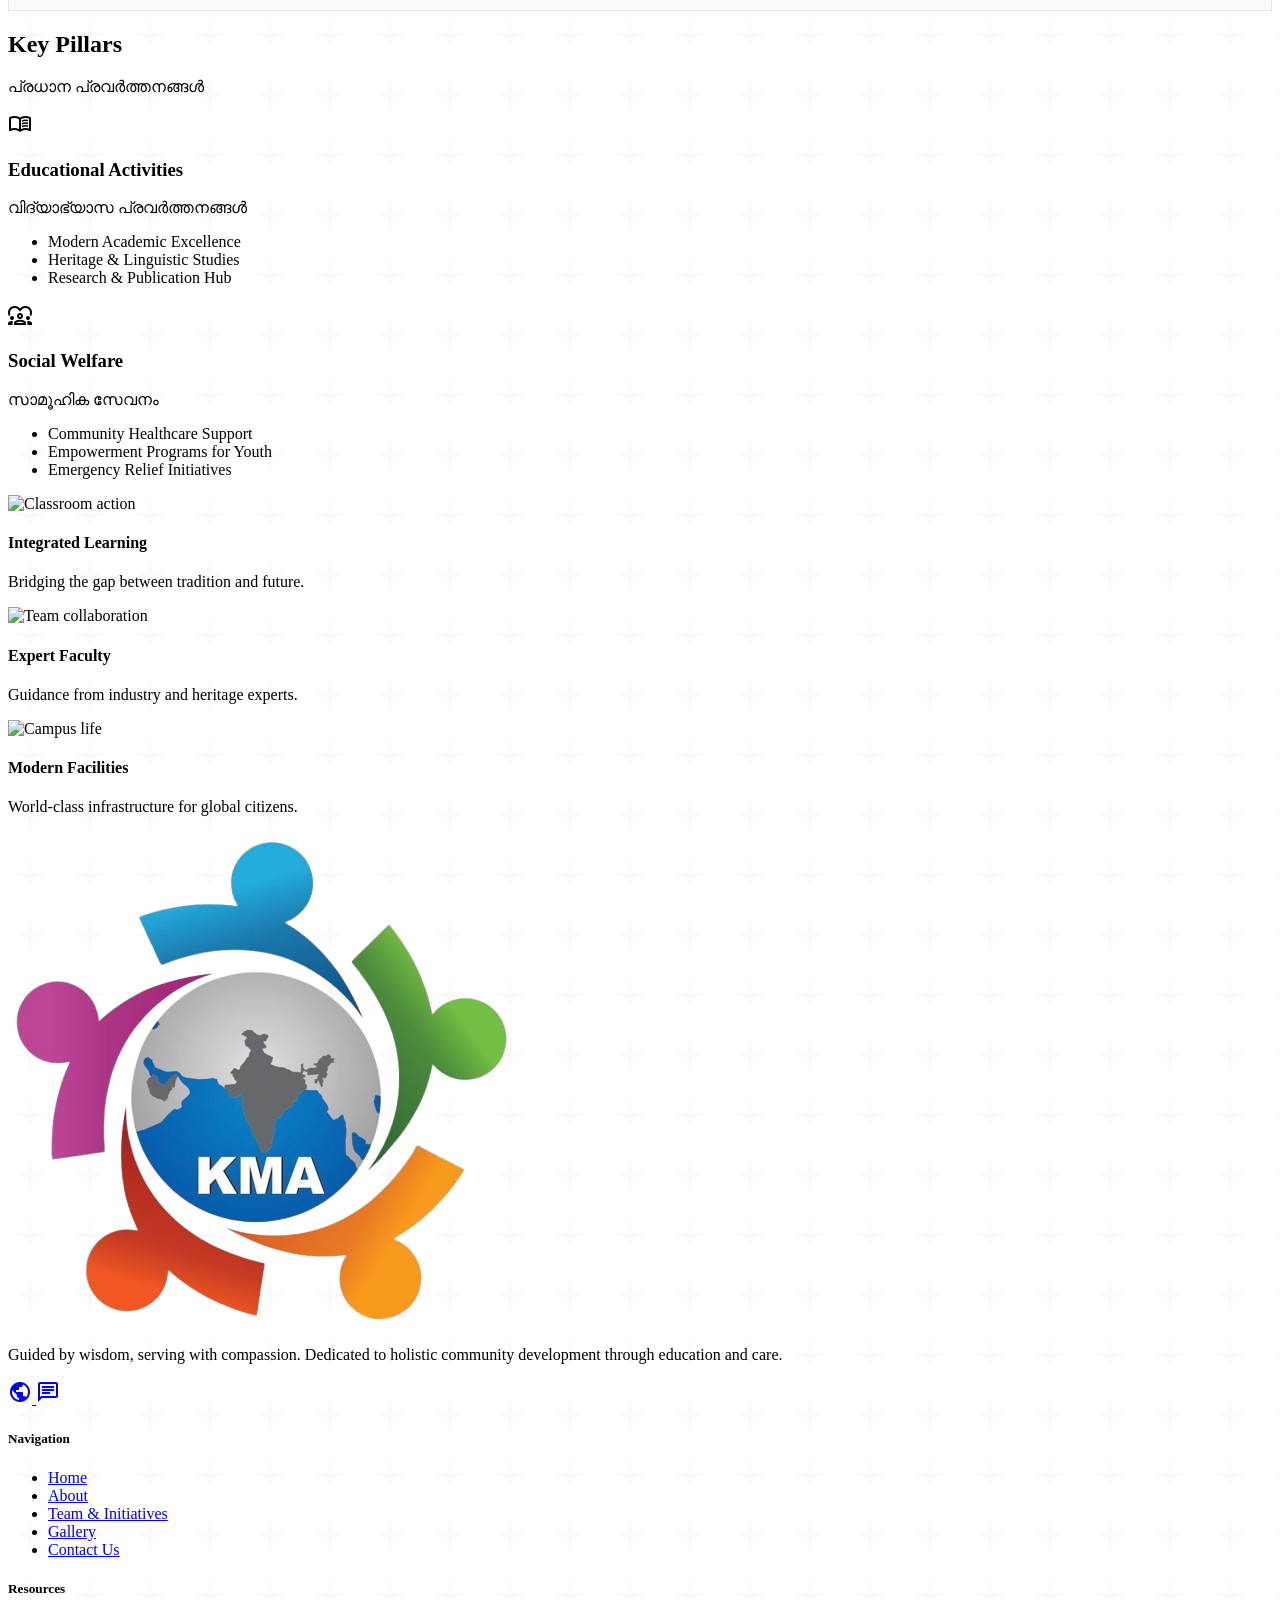
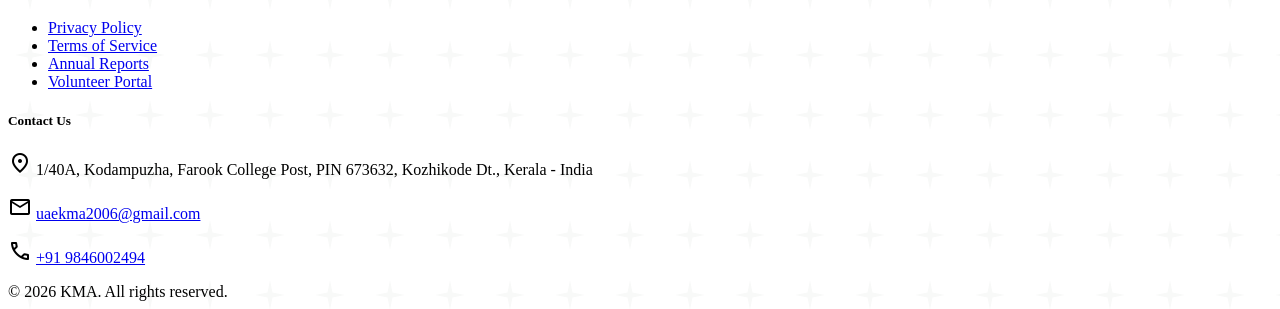
==== commit b8fbb542: "Added members and gallery contents" ====
--- a/about.html
+++ b/about.html
@@ -4,7 +4,7 @@
   <head>
     <meta charset="utf-8" />
     <meta content="width=device-width, initial-scale=1.0" name="viewport" />
-    <title>About Us | AL-HIKMAH Foundation</title>
+    <title>About Us | KMA</title>
     <script src="https://cdn.tailwindcss.com?plugins=forms,container-queries"></script>
     <link
       href="https://fonts.googleapis.com/css2?family=Manrope:wght@400;600;700;800&amp;display=swap"
@@ -14,6 +14,8 @@
       href="https://fonts.googleapis.com/css2?family=Material+Symbols+Outlined:wght,FILL@100..700,0..1&amp;display=swap"
       rel="stylesheet"
     />
+    <!-- Favicon -->
+    <link rel="icon" type="image/png" href="assets/images/logo.png" />
     <style>
       .material-symbols-outlined {
         font-variation-settings:
@@ -164,11 +166,6 @@
       >
         About Our Foundation
       </h1>
-      <p
-        class="font-headline-md text-headline-md text-secondary font-medium opacity-80"
-      >
-        ഞങ്ങളെക്കുറിച്ച് (About Us)
-      </p>
     </header>
     <!-- Mission & Vision Bento Grid -->
     <section class="py-12 px-gutter max-w-container-max mx-auto">
@@ -363,9 +360,10 @@
               </h3>
               <p class="font-body-md text-body-md text-on-surface-variant">
                 - KMA രൂപീകരണ സമയത്ത് 2006 ൽ രൂപീകരിച്ച KMA Bylaw കാലോചിതമായി
-                സമഗ്രമായ മാറ്റങ്ങൾ വരുത്തി പരിഷ്കരിച്ചു.<br> - UAE ക്കു പുറമെ മറ്റു
-                രാജ്യങ്ങളിലെ പ്രവാസികളായ KMA Bylaw അംഗീകരിക്കുന്ന കോടമ്പുഴക്കാരെ
-                KMA കൂട്ടായ്മയുടെ അംഗങ്ങളാക്കാൻ തീരുമാനിച്ചു.
+                സമഗ്രമായ മാറ്റങ്ങൾ വരുത്തി പരിഷ്കരിച്ചു.<br />
+                - UAE ക്കു പുറമെ മറ്റു രാജ്യങ്ങളിലെ പ്രവാസികളായ KMA Bylaw
+                അംഗീകരിക്കുന്ന കോടമ്പുഴക്കാരെ KMA കൂട്ടായ്മയുടെ അംഗങ്ങളാക്കാൻ
+                തീരുമാനിച്ചു.
               </p>
             </div>
           </div>
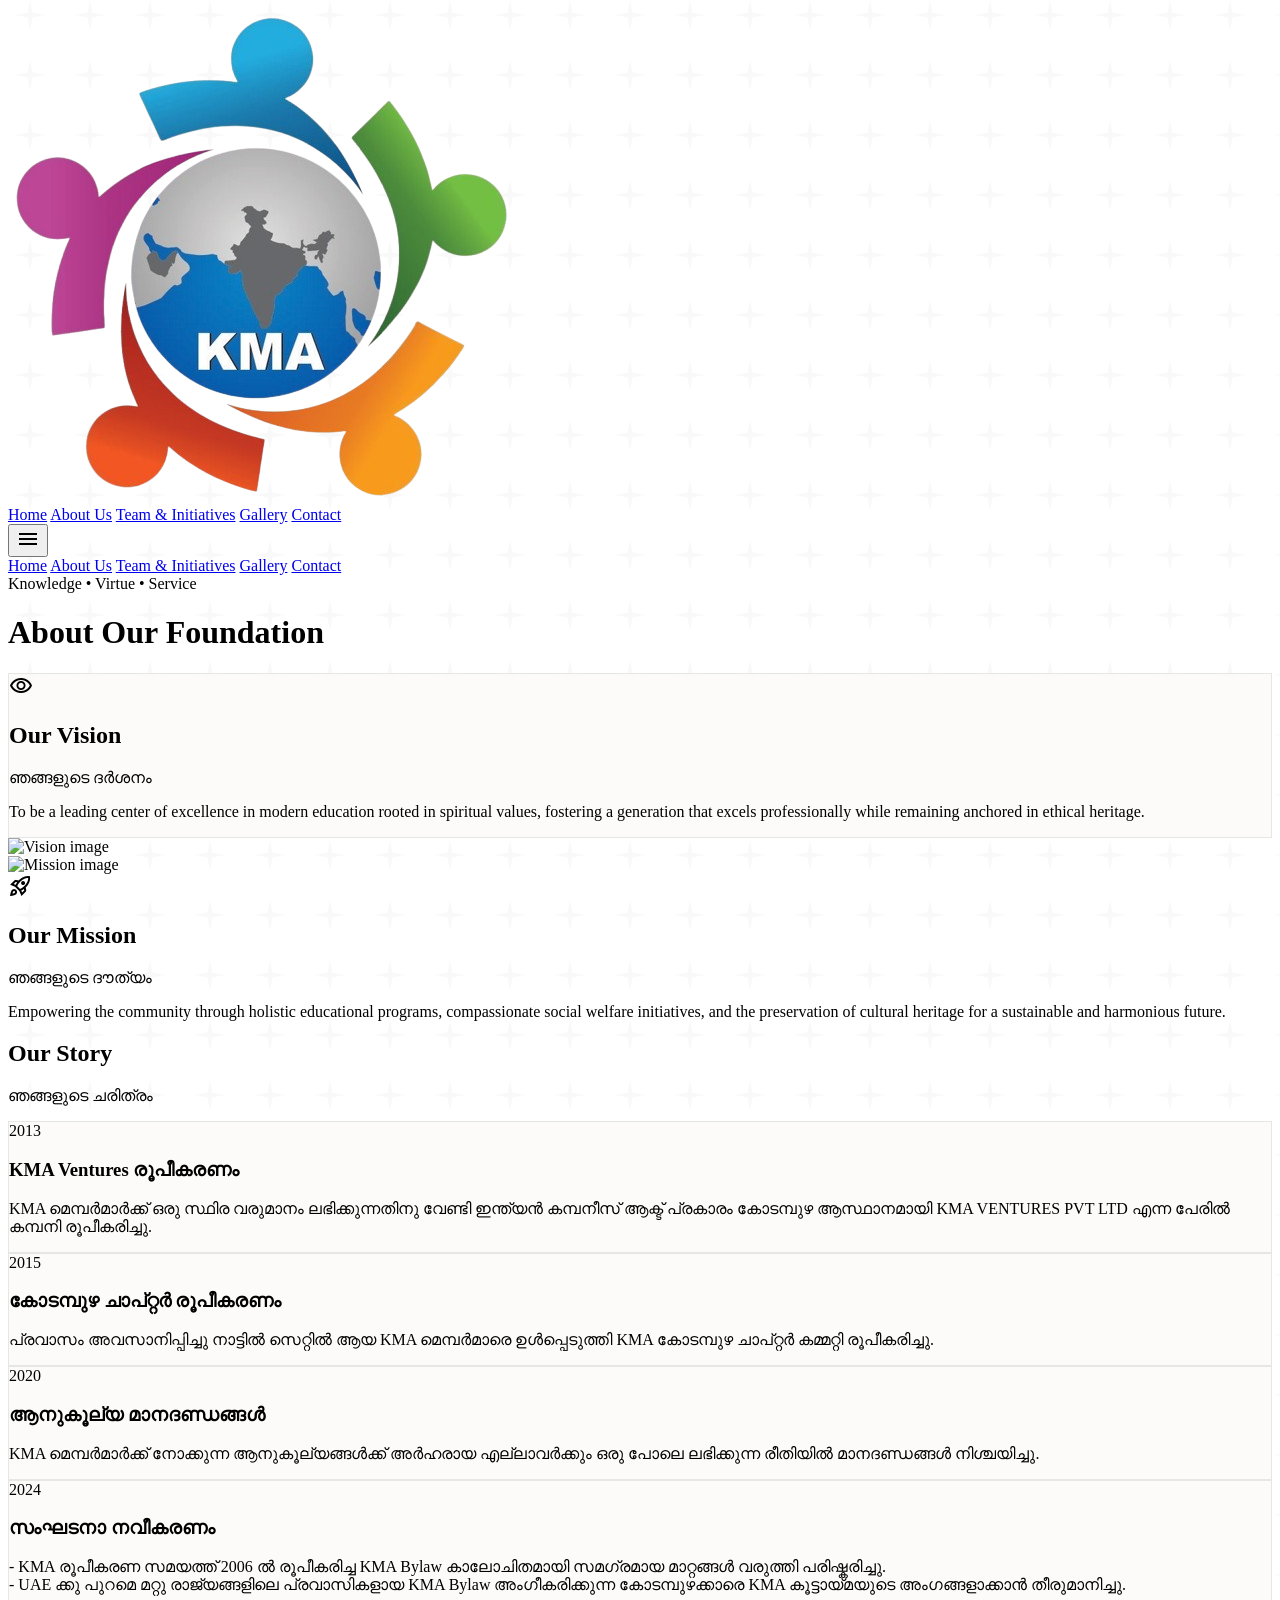
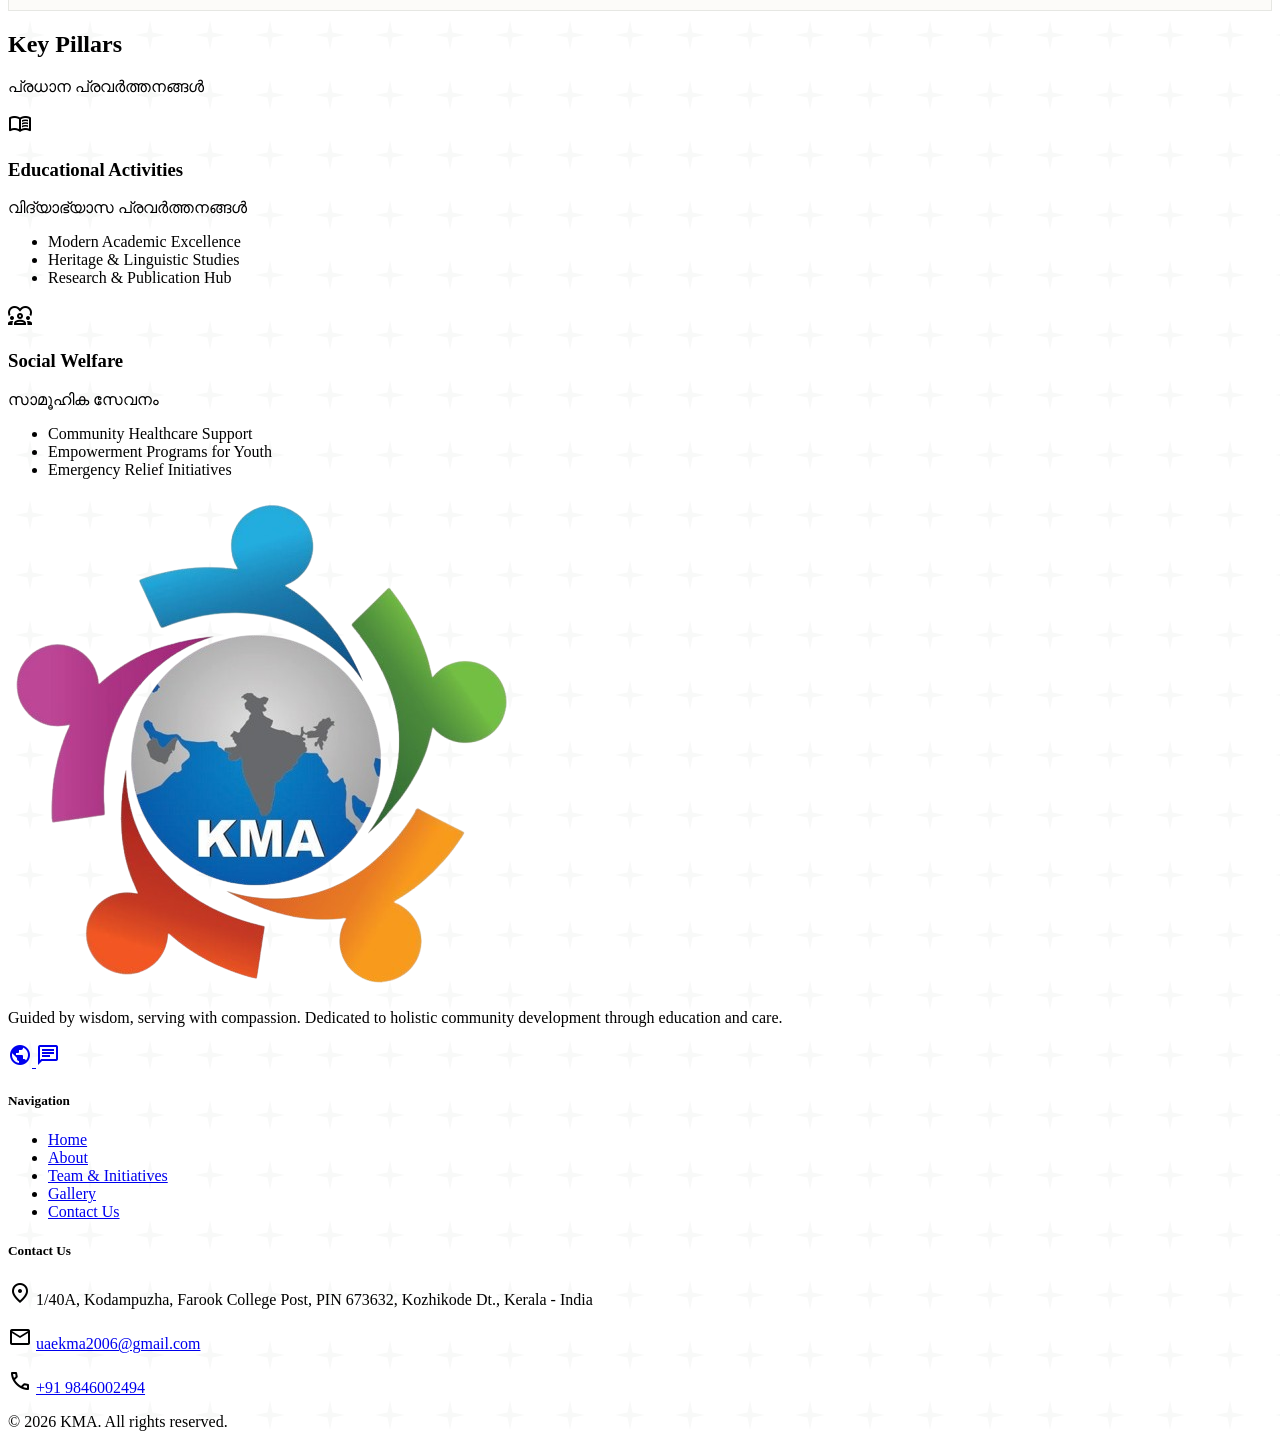
==== commit d02e5789: "Updated home hero section,gallery,about" ====
--- a/about.html
+++ b/about.html
@@ -478,7 +478,7 @@
       </div>
     </section>
     <!-- Professional Team/Classroom Showcase -->
-    <section
+    <!-- <section
       class="py-12 md:py-section-padding px-gutter max-w-container-max mx-auto"
     >
       <div
@@ -559,7 +559,7 @@
           </div>
         </div>
       </div>
-    </section>
+    </section> -->
     <div id="site-footer"></div>
     <script>
       // Simple scroll effect for Navbar
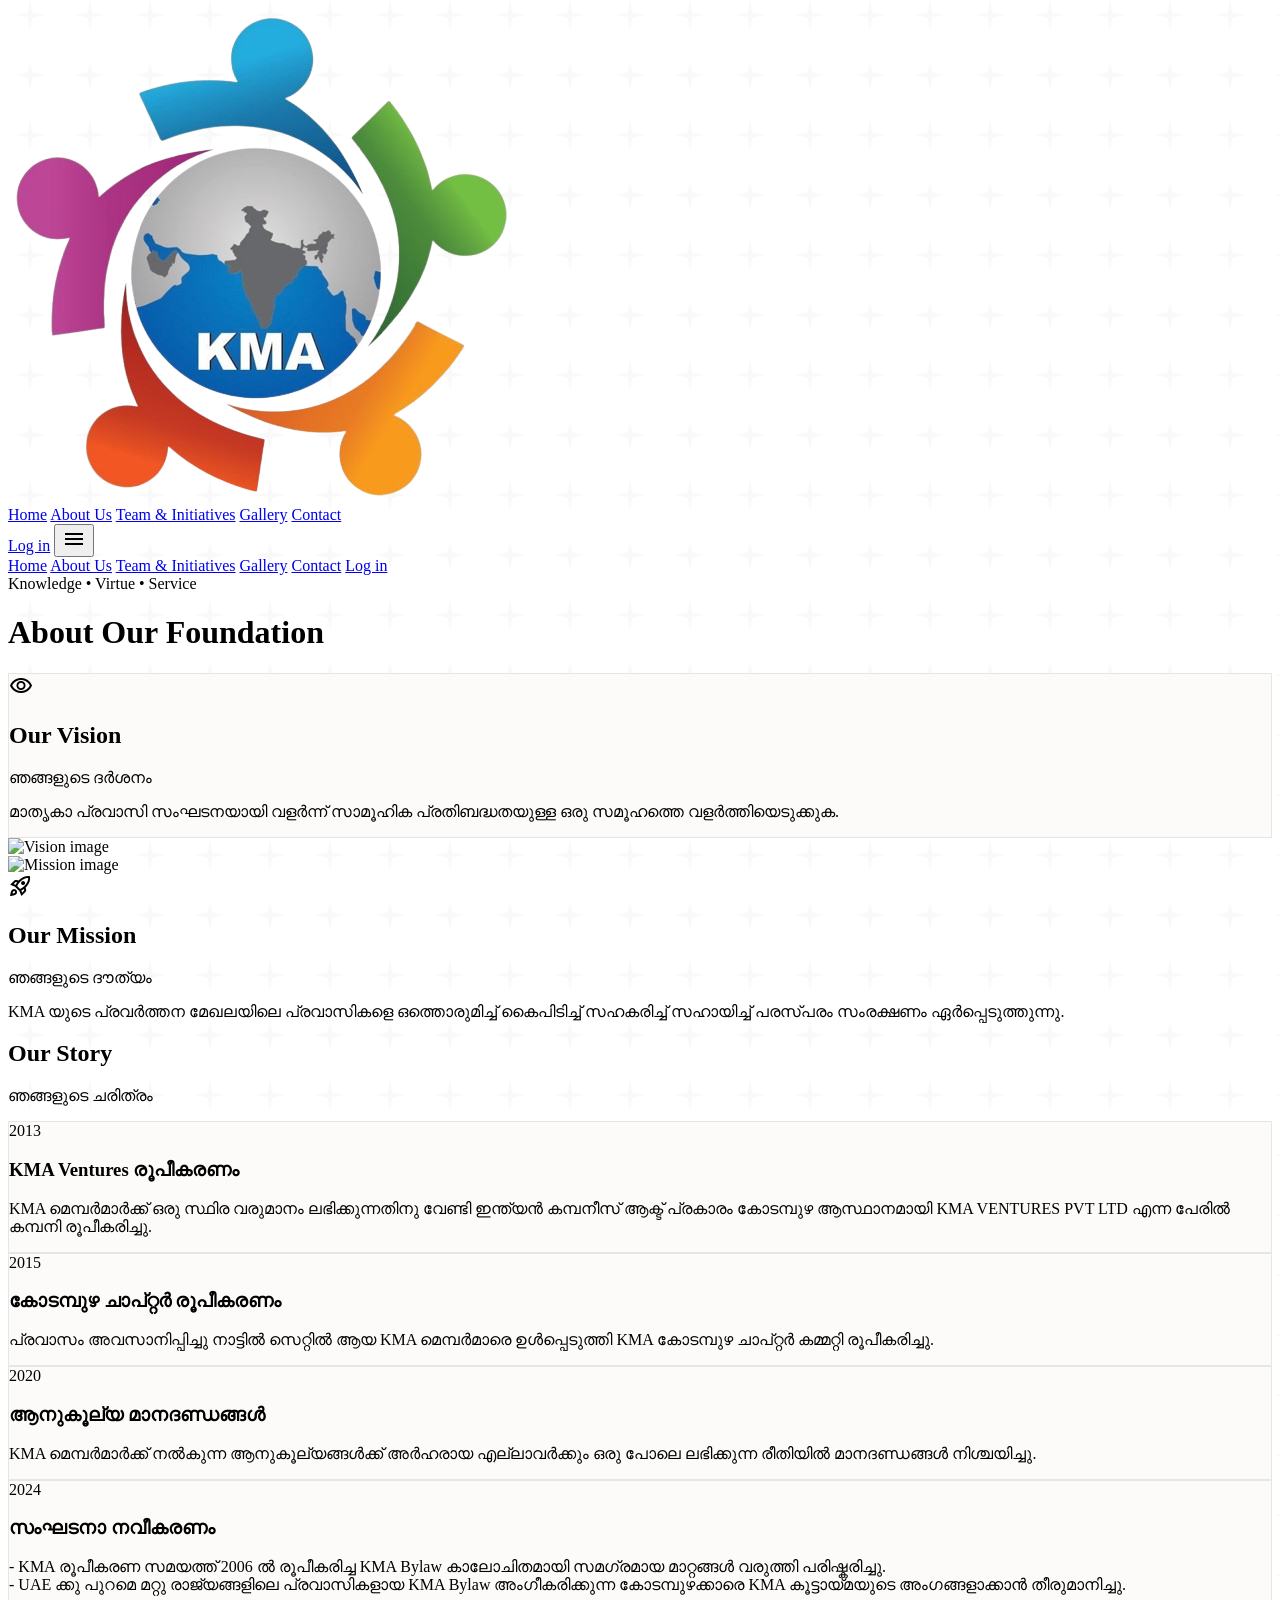
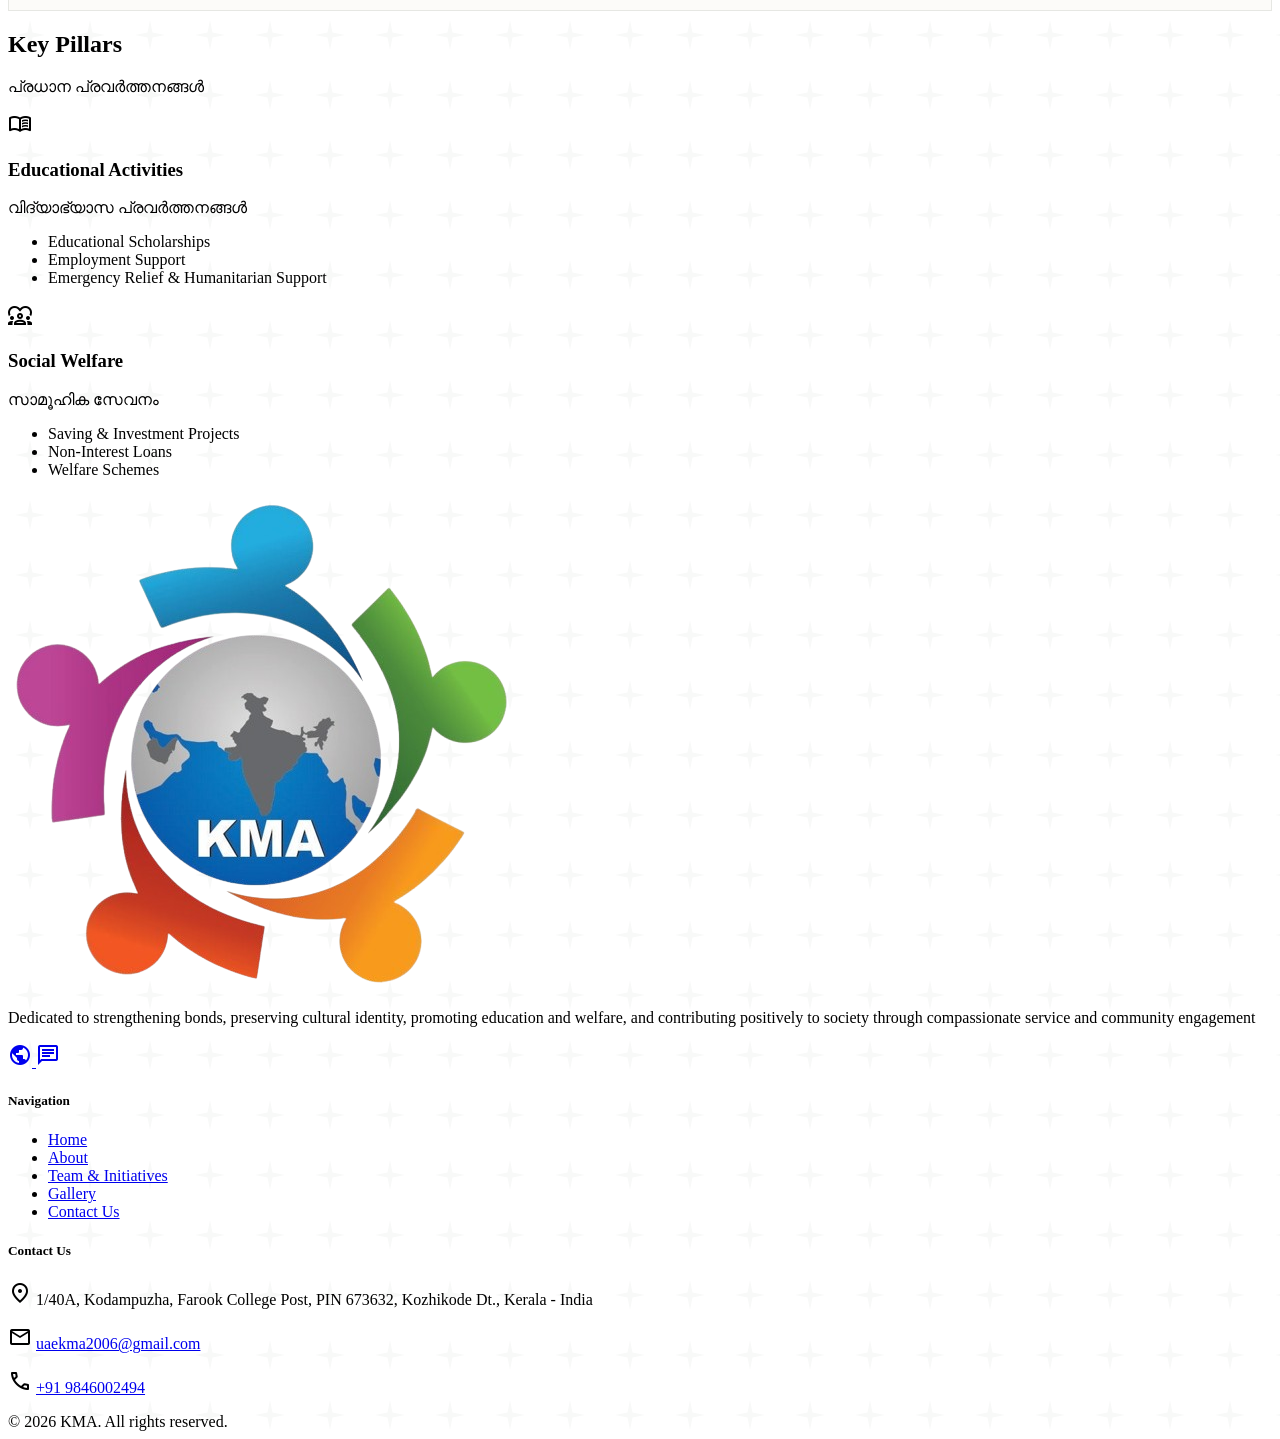
==== commit b6239e75: "Added contents and rearrange sections" ====
--- a/about.html
+++ b/about.html
@@ -191,9 +191,8 @@
             <p
               class="font-body-lg text-body-lg text-on-surface-variant max-w-xl"
             >
-              To be a leading center of excellence in modern education rooted in
-              spiritual values, fostering a generation that excels
-              professionally while remaining anchored in ethical heritage.
+              മാതൃകാ പ്രവാസി സംഘടനയായി വളർന്ന് സാമൂഹിക പ്രതിബദ്ധതയുള്ള ഒരു സമൂഹത്തെ
+വളർത്തിയെടുക്കുക.
             </p>
           </div>
         </div>
@@ -235,9 +234,7 @@
               ഞങ്ങളുടെ ദൗത്യം
             </p>
             <p class="font-body-lg text-body-lg text-primary-fixed max-w-xl">
-              Empowering the community through holistic educational programs,
-              compassionate social welfare initiatives, and the preservation of
-              cultural heritage for a sustainable and harmonious future.
+             KMA യുടെ പ്രവർത്തന മേഖലയിലെ പ്രവാസികളെ ഒത്തൊരുമിച്ച് കൈപിടിച്ച് സഹകരിച്ച് സഹായിച്ച് പരസ്പരം സംരക്ഷണം ഏർപ്പെടുത്തുന്നു.
             </p>
           </div>
         </div>
@@ -329,7 +326,7 @@
                 ആനുകൂല്യ മാനദണ്ഡങ്ങൾ
               </h3>
               <p class="font-body-md text-body-md text-on-surface-variant">
-                KMA മെമ്പർമാർക്ക് നോക്കുന്ന ആനുകൂല്യങ്ങൾക്ക് അർഹരായ എല്ലാവർക്കും
+                KMA മെമ്പർമാർക്ക് നൽകുന്ന ആനുകൂല്യങ്ങൾക്ക് അർഹരായ എല്ലാവർക്കും
                 ഒരു പോലെ ലഭിക്കുന്ന രീതിയിൽ മാനദണ്ഡങ്ങൾ നിശ്ചയിച്ചു.
               </p>
             </div>
@@ -410,7 +407,7 @@
                     <span
                       class="w-2 h-2 bg-secondary-fixed-dim rounded-full"
                     ></span>
-                    Modern Academic Excellence
+                    Educational Scholarships
                   </li>
                   <li
                     class="flex items-center gap-3 font-body-md text-on-surface-variant"
@@ -418,7 +415,7 @@
                     <span
                       class="w-2 h-2 bg-secondary-fixed-dim rounded-full"
                     ></span>
-                    Heritage &amp; Linguistic Studies
+                    Employment Support
                   </li>
                   <li
                     class="flex items-center gap-3 font-body-md text-on-surface-variant"
@@ -426,7 +423,7 @@
                     <span
                       class="w-2 h-2 bg-secondary-fixed-dim rounded-full"
                     ></span>
-                    Research &amp; Publication Hub
+                    Emergency Relief & Humanitarian Support
                   </li>
                 </ul>
               </div>
@@ -456,19 +453,19 @@
                     class="flex items-center gap-3 font-body-md text-on-surface-variant"
                   >
                     <span class="w-2 h-2 bg-secondary rounded-full"></span>
-                    Community Healthcare Support
+                    Saving & Investment Projects
                   </li>
                   <li
                     class="flex items-center gap-3 font-body-md text-on-surface-variant"
                   >
                     <span class="w-2 h-2 bg-secondary rounded-full"></span>
-                    Empowerment Programs for Youth
+                    Non-Interest Loans
                   </li>
                   <li
                     class="flex items-center gap-3 font-body-md text-on-surface-variant"
                   >
                     <span class="w-2 h-2 bg-secondary rounded-full"></span>
-                    Emergency Relief Initiatives
+                    Welfare Schemes
                   </li>
                 </ul>
               </div>
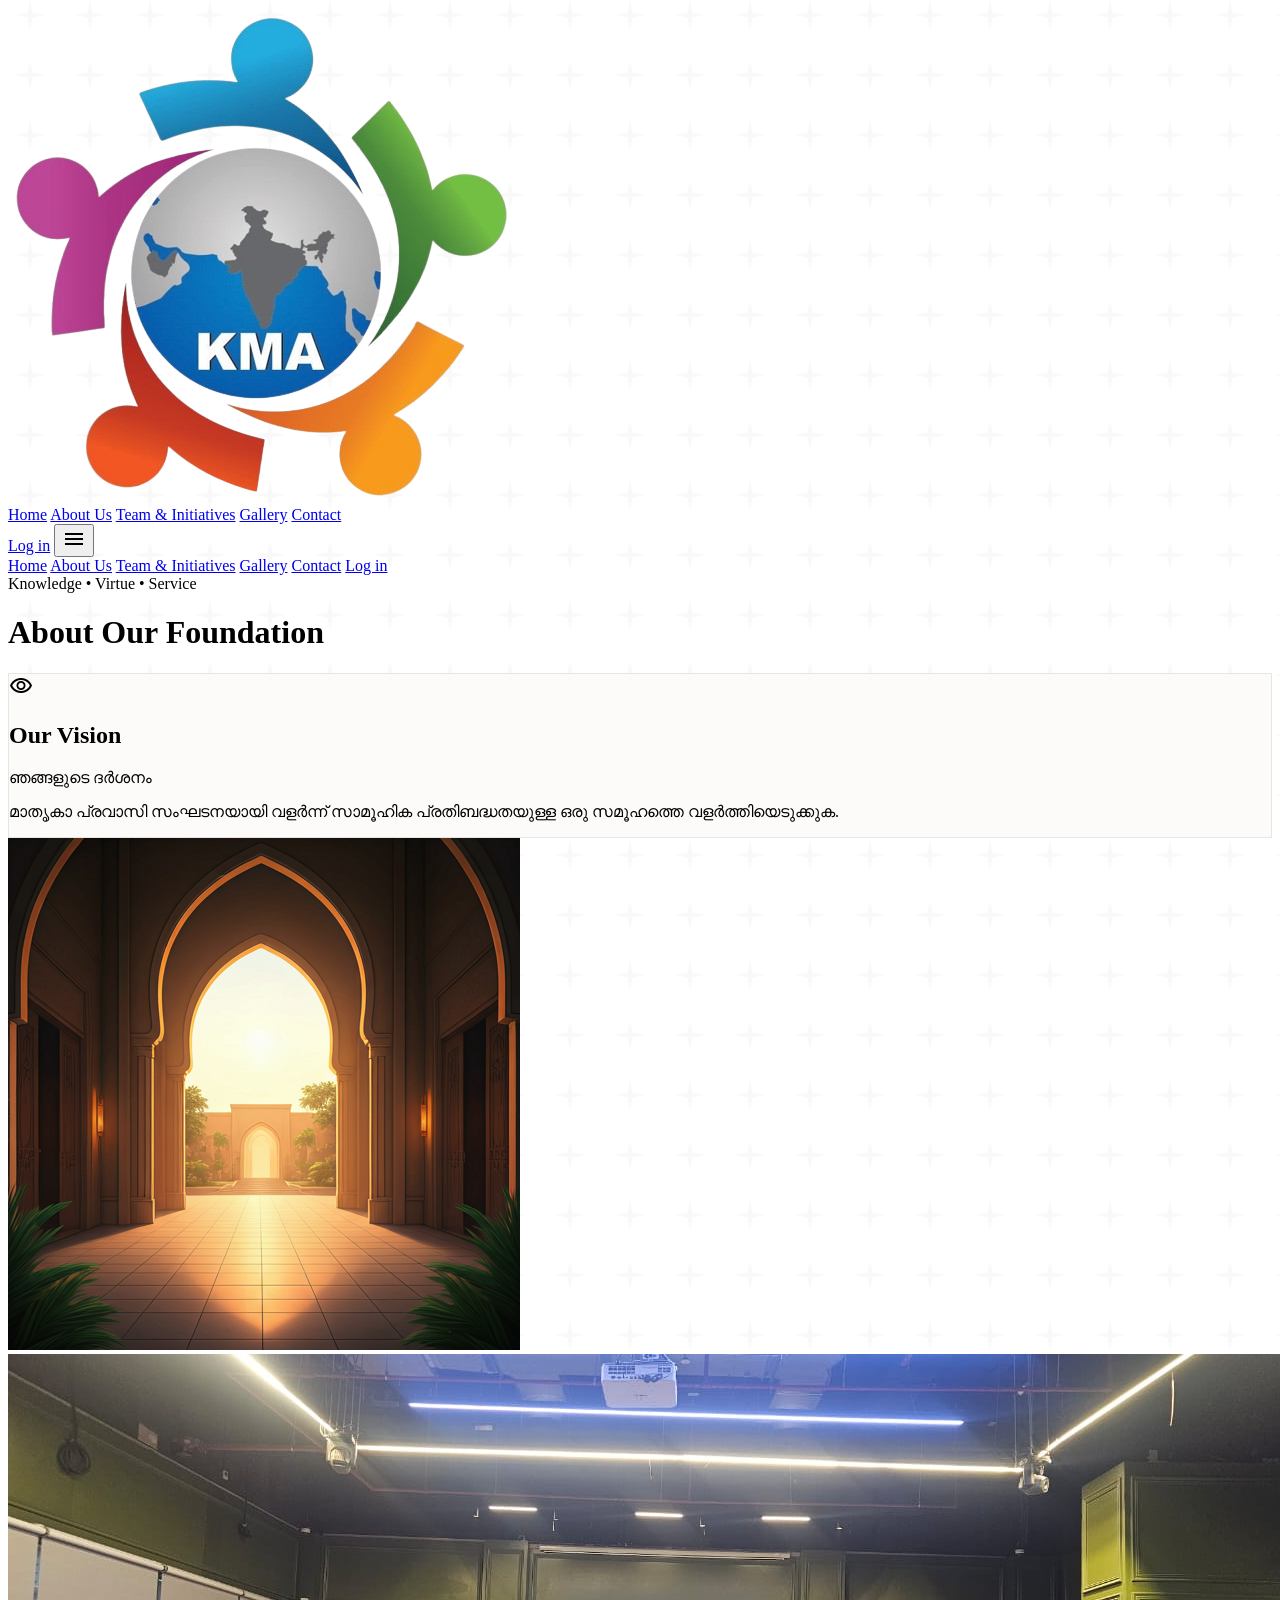
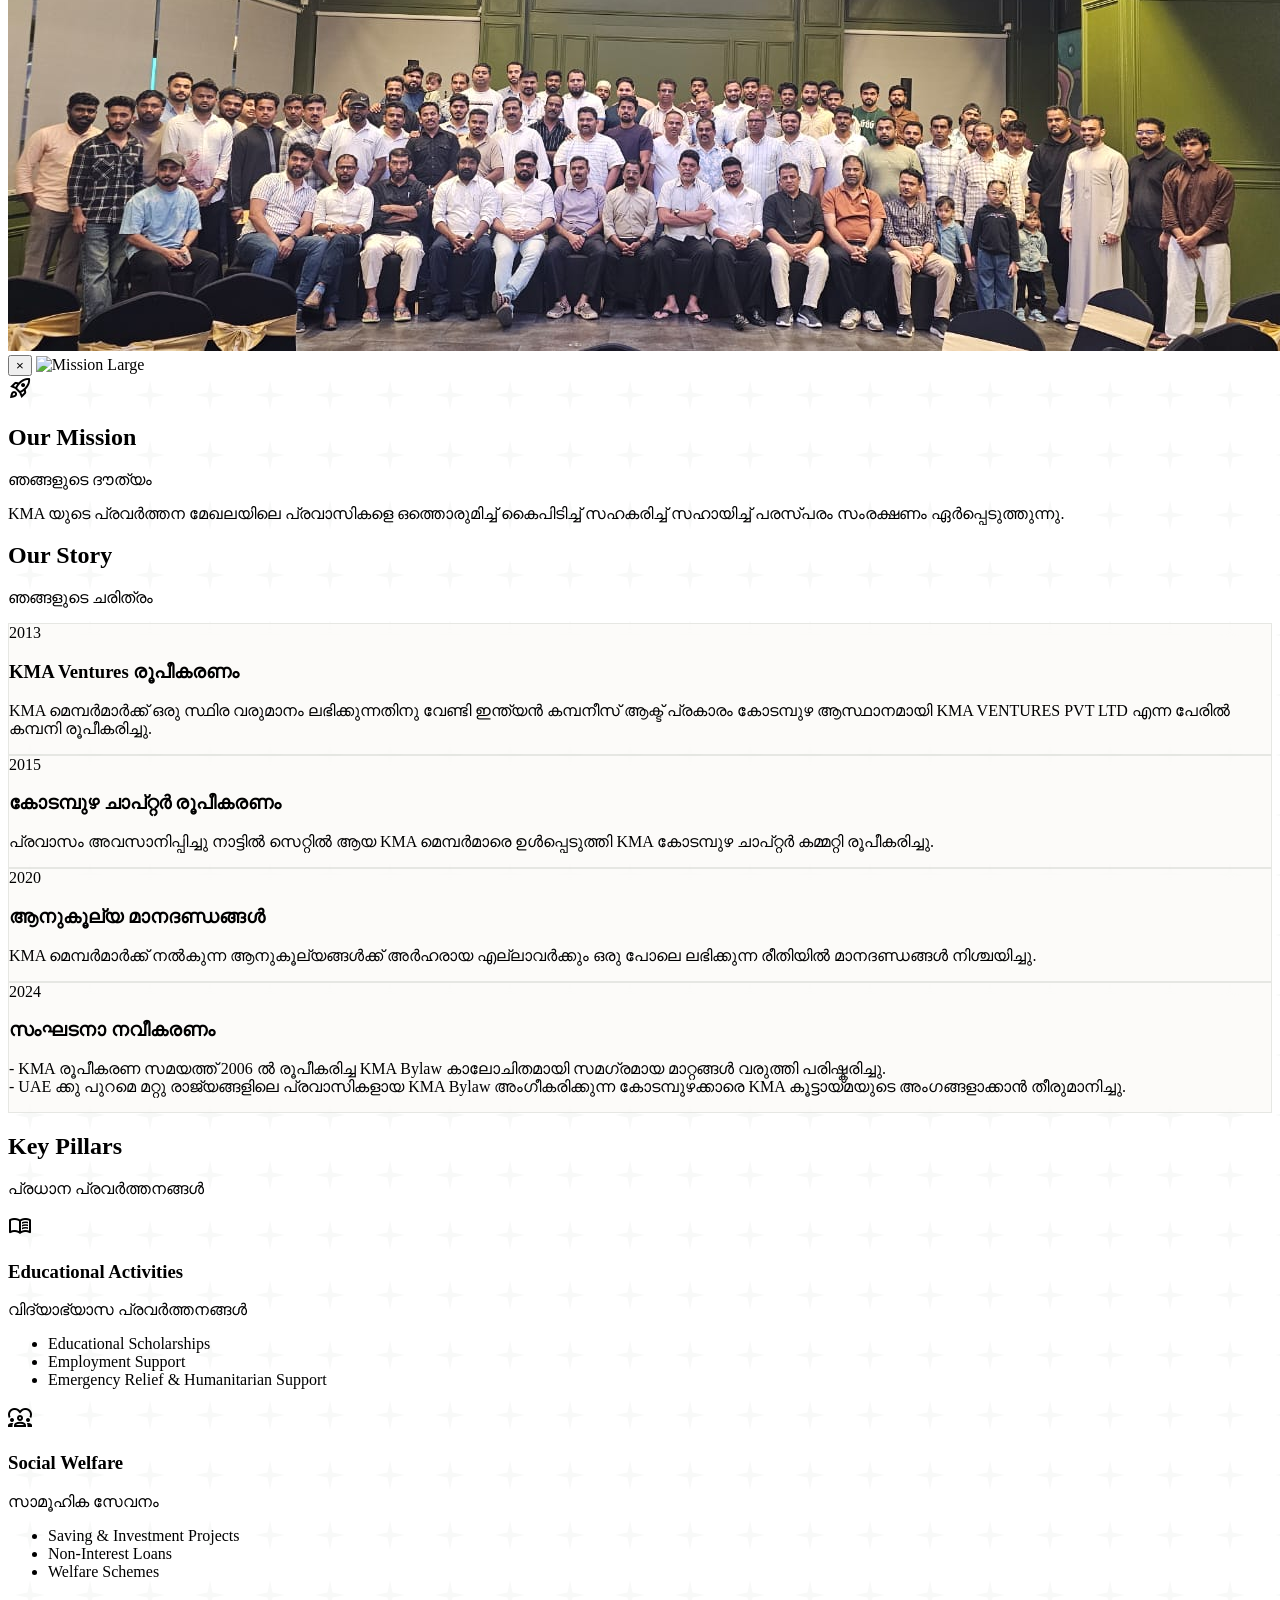
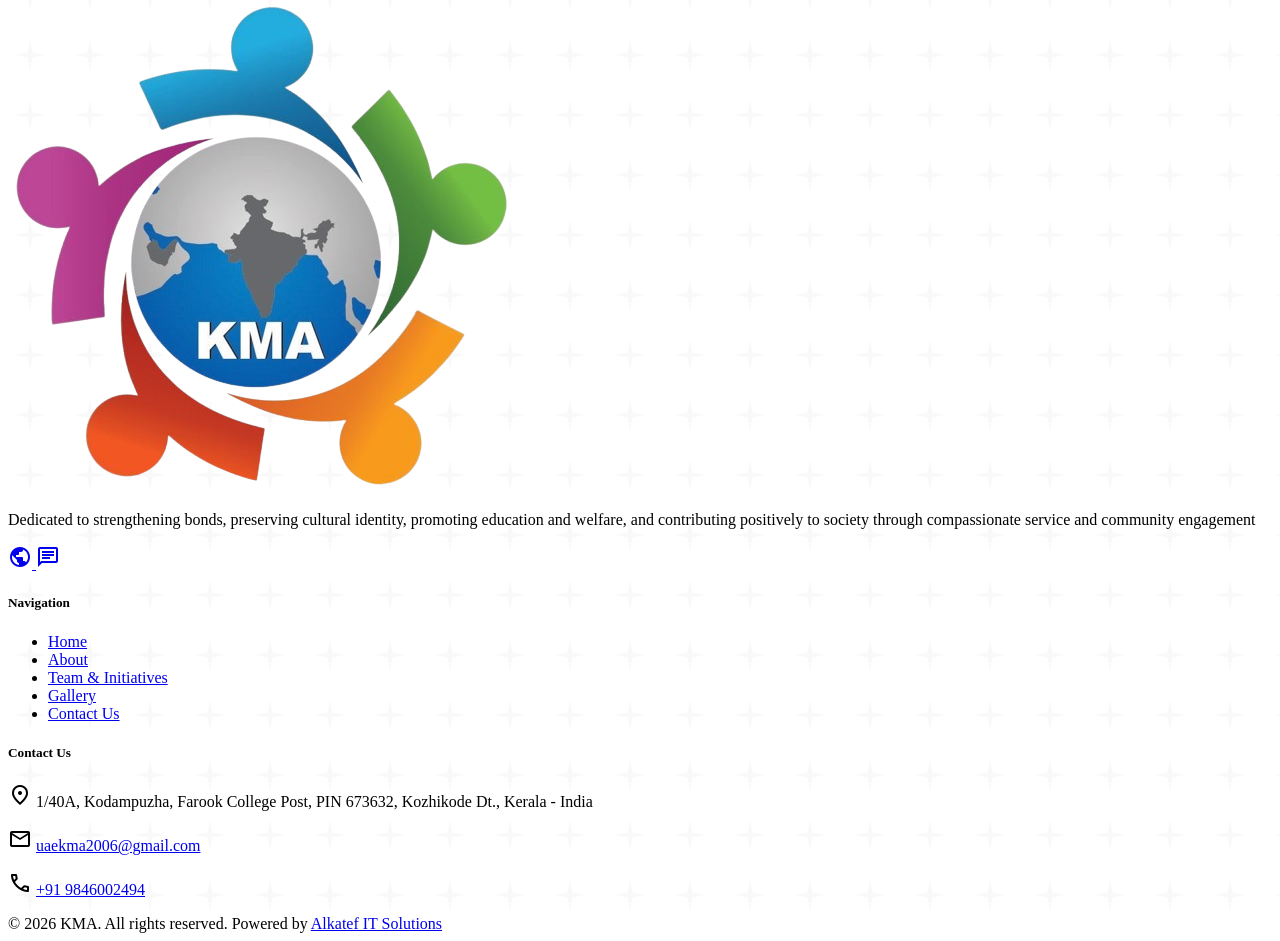
==== commit c48f03f3: "Updated mission-vission section" ====
--- a/about.html
+++ b/about.html
@@ -168,78 +168,105 @@
       </h1>
     </header>
     <!-- Mission & Vision Bento Grid -->
-    <section class="py-12 px-gutter max-w-container-max mx-auto">
-      <div class="grid grid-cols-1 md:grid-cols-12 gap-8">
-        <div
-          class="md:col-span-7 glass-card rounded-xl p-10 flex flex-col justify-center relative overflow-hidden group transition-all duration-1000 opacity-100 translate-y-0"
-        >
-          <div
-            class="absolute -top-10 -right-10 w-40 h-40 bg-secondary-fixed-dim/20 rounded-full blur-3xl group-hover:bg-secondary-fixed-dim/30 transition-colors"
-          ></div>
-          <div class="relative z-10">
-            <span class="material-symbols-outlined text-primary text-5xl mb-6"
-              >visibility</span
-            >
-            <h2 class="font-headline-lg text-headline-lg text-primary mb-2">
-              Our Vision
-            </h2>
-            <p
-              class="font-headline-md text-headline-md text-secondary mb-6 font-medium opacity-70"
-            >
-              ഞങ്ങളുടെ ദർശനം
-            </p>
-            <p
-              class="font-body-lg text-body-lg text-on-surface-variant max-w-xl"
-            >
-              മാതൃകാ പ്രവാസി സംഘടനയായി വളർന്ന് സാമൂഹിക പ്രതിബദ്ധതയുള്ള ഒരു സമൂഹത്തെ
-വളർത്തിയെടുക്കുക.
-            </p>
-          </div>
-        </div>
-        <div
-          class="md:col-span-5 relative h-80 md:h-auto rounded-xl overflow-hidden shadow-xl"
-        >
-          <img
-            alt="Vision image"
-            class="w-full h-full object-cover transition-transform duration-700 hover:scale-105 transition-all duration-1000 opacity-100 translate-y-0"
-            data-alt="A serene landscape featuring a modern architectural building with traditional Islamic design elements like arches and geometric windows. The scene is bathed in golden hour sunlight, creating long soft shadows and a warm glow. The atmosphere is peaceful and scholarly, reflecting a high-end educational institution's campus. Soft green vegetation frames the view, maintaining an organic and heritage-rich aesthetic."
-            src="https://lh3.googleusercontent.com/aida-public/[base64]"
-          />
-        </div>
-        <div
-          class="md:col-span-5 relative h-80 md:h-auto rounded-xl overflow-hidden shadow-xl order-last md:order-none"
-        >
-          <img
-            alt="Mission image"
-            class="w-full h-full object-cover transition-transform duration-700 hover:scale-105 transition-all duration-1000 opacity-100 translate-y-0"
-            data-alt="An overhead shot of a modern, bright classroom where diverse students are collaborating around a circular table. The room is filled with natural light, highlighting soft beige walls and sleek wooden furniture. The atmosphere is professional yet warm and accessible. The visual style is crisp and high-key, emphasizing a clean, contemporary learning environment focused on collective progress."
-            src="https://lh3.googleusercontent.com/aida-public/[base64]"
-          />
-        </div>
-        <div
-          class="md:col-span-7 bg-primary rounded-xl p-10 flex flex-col justify-center relative overflow-hidden text-on-primary"
-        >
-          <div
-            class="absolute -bottom-10 -left-10 w-40 h-40 bg-white/5 rounded-full blur-3xl"
-          ></div>
-          <div class="relative z-10">
-            <span
-              class="material-symbols-outlined text-secondary-fixed-dim text-5xl mb-6"
-              >rocket_launch</span
-            >
-            <h2 class="font-headline-lg text-headline-lg mb-2">Our Mission</h2>
-            <p
-              class="font-headline-md text-headline-md text-primary-fixed mb-6 font-medium opacity-80"
-            >
-              ഞങ്ങളുടെ ദൗത്യം
-            </p>
-            <p class="font-body-lg text-body-lg text-primary-fixed max-w-xl">
-             KMA യുടെ പ്രവർത്തന മേഖലയിലെ പ്രവാസികളെ ഒത്തൊരുമിച്ച് കൈപിടിച്ച് സഹകരിച്ച് സഹായിച്ച് പരസ്പരം സംരക്ഷണം ഏർപ്പെടുത്തുന്നു.
-            </p>
-          </div>
-        </div>
-      </div>
-    </section>
+    <section class="py-12 px-4 md:px-6 lg:px-8 max-w-container-max mx-auto">
+    <div class="grid grid-cols-1 md:grid-cols-12 gap-6">
+
+        <!-- Vision -->
+        <div
+            class="md:col-span-7 glass-card rounded-2xl p-8 lg:p-10 flex flex-col justify-center h-[340px] relative overflow-hidden">
+
+            <div
+                class="absolute -top-10 -right-10 w-36 h-36 bg-secondary-fixed-dim/20 rounded-full blur-3xl">
+            </div>
+
+            <div class="relative z-10 max-w-xl">
+                <span class="material-symbols-outlined text-primary text-4xl mb-5">
+                    visibility
+                </span>
+
+                <h2 class="text-3xl lg:text-4xl font-semibold text-primary mb-2">
+                    Our Vision
+                </h2>
+
+                <p class="text-secondary mb-5 opacity-70">
+                    ഞങ്ങളുടെ ദർശനം
+                </p>
+
+                <p class="text-on-surface-variant leading-7">
+                    മാതൃകാ പ്രവാസി സംഘടനയായി വളർന്ന് സാമൂഹിക പ്രതിബദ്ധതയുള്ള ഒരു
+                    സമൂഹത്തെ വളർത്തിയെടുക്കുക.
+                </p>
+            </div>
+        </div>
+
+        <!-- Vision Image -->
+        <div class="md:col-span-5 rounded-2xl overflow-hidden shadow-lg h-[340px]">
+            <img
+                src="/assets/images/about/vision.png"
+                class="w-full gallery-image h-full object-cover transition duration-700 hover:scale-105">
+        </div>
+
+        <!-- Mission Image -->
+<div class="md:col-span-5 rounded-2xl overflow-hidden shadow-lg h-[340px]">
+    <img
+        src="/assets/images/about/mission.jpeg"
+        alt="Mission"
+        class="w-full gallery-image h-full object-cover cursor-pointer transition duration-500 hover:scale-105"
+    >
+</div>
+
+<!-- Lightbox -->
+<div
+    id="imageModal"
+    class="fixed inset-0 bg-black/80 z-50 hidden items-center justify-center p-6"
+>
+    <!-- Close Button -->
+    <button
+        id="closeModal"
+        class="absolute top-6 right-6 text-white text-5xl leading-none hover:text-gray-300"
+    >
+        &times;
+    </button>
+
+    <img
+        id="modalImage"
+        class="max-w-[90vw] max-h-[90vh] rounded-xl shadow-2xl"
+        src=""
+        alt="Mission Large"
+    >
+</div>
+
+        <!-- Mission -->
+        <div
+            class="md:col-span-7 bg-primary rounded-2xl p-8 lg:p-10 flex flex-col justify-center h-[340px] relative overflow-hidden text-white">
+
+            <div
+                class="absolute -bottom-10 -left-10 w-36 h-36 bg-white/5 rounded-full blur-3xl">
+            </div>
+
+            <div class="relative z-10 max-w-xl">
+                <span
+                    class="material-symbols-outlined text-secondary-fixed-dim text-4xl mb-5">
+                    rocket_launch
+                </span>
+
+                <h2 class="text-3xl lg:text-4xl font-semibold mb-2">
+                    Our Mission
+                </h2>
+
+                <p class="mb-5 opacity-80">
+                    ഞങ്ങളുടെ ദൗത്യം
+                </p>
+
+                <p class="leading-7 text-primary-fixed">
+                    KMA യുടെ പ്രവർത്തന മേഖലയിലെ പ്രവാസികളെ ഒത്തൊരുമിച്ച് കൈപിടിച്ച്
+                    സഹകരിച്ച് സഹായിച്ച് പരസ്പരം സംരക്ഷണം ഏർപ്പെടുത്തുന്നു.
+                </p>
+            </div>
+        </div>
+
+    </div>
+</section>
     <!-- Our Story Timeline -->
     <section class="py-section-padding px-gutter max-w-container-max mx-auto">
       <div class="text-center mb-16">
@@ -595,7 +622,9 @@
         );
         observer.observe(el);
       });
+
     </script>
     <script src="assets/js/script.js"></script>
+    <script src="assets/js/mission-vission-img.js"></script>
   </body>
 </html>
